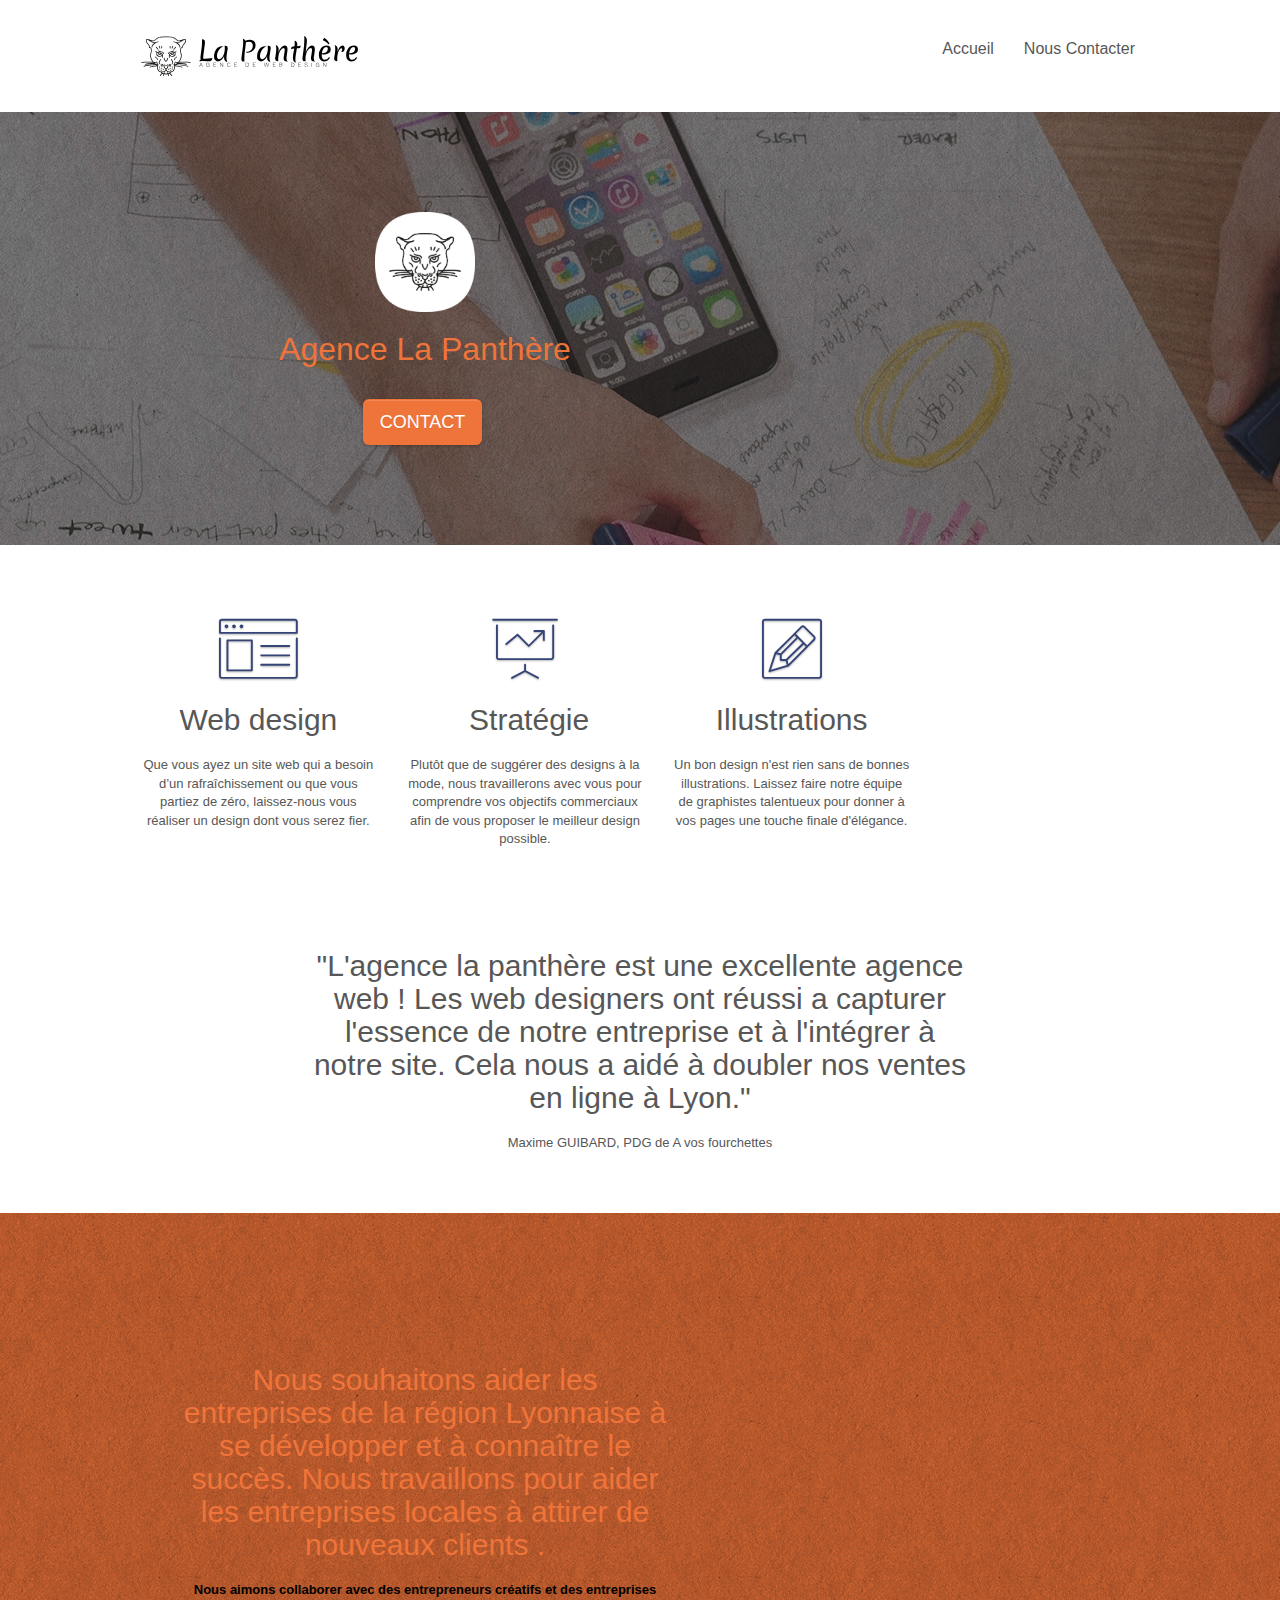
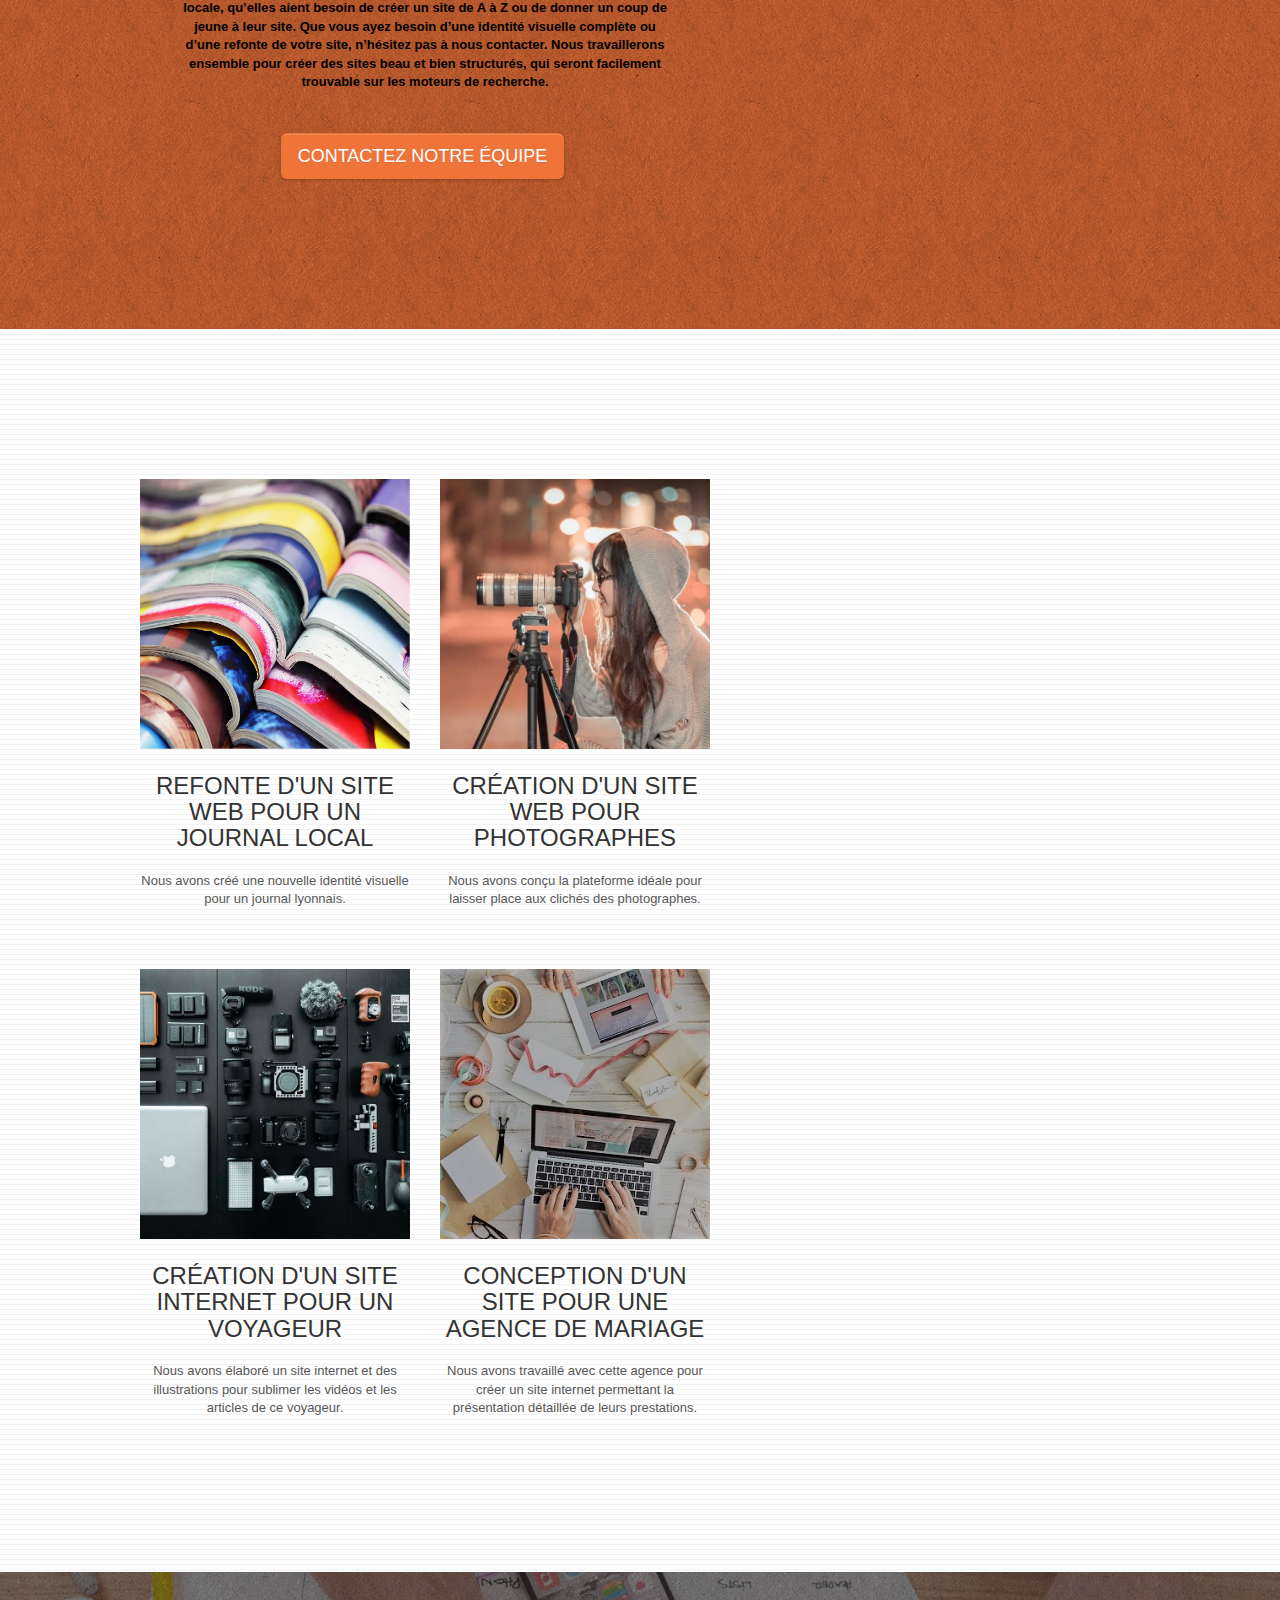
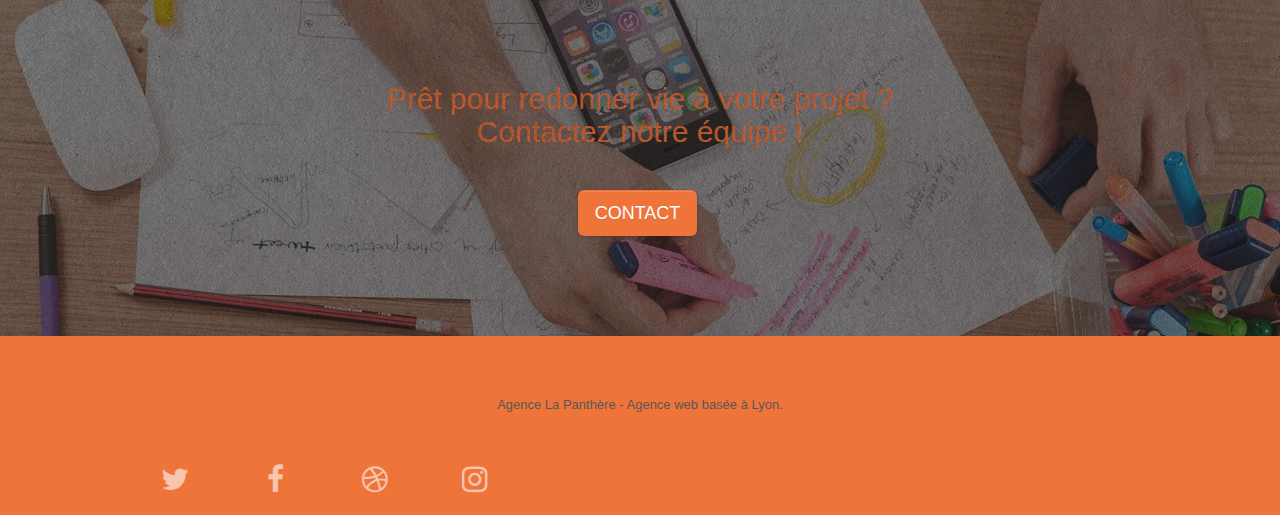
==== index.html @ b5cbcf87 "Project improvment -> Add some head fix" ====
<!doctype html>
<html lang="fr">

<head>
	<meta charset="utf-8">
	<meta name="keywords"
		content="Agence web à Lyon, stratégie web, web design, illustrations, design de site web, site web, web, internet, site internet, site">
	<meta name="description"
		content="L'agence la Panthère est une grand agence basée à Lyon de Web design. Elle aide les entreprises à devenir attractives et visibles sur internet.">
	<meta name="viewport" content="width=device-width, initial-scale=1.0, viewport-fit=cover">

	<script src="./js/jquery-2.1.0.js"></script>
	<script src="./js/bootstrap.js"></script>
	<script src="./js/blocs.js"></script>
	<script src="./js/jquery.touchSwipe.js"></script>
	<script src="./js/gmaps.js"></script>

	<link rel="stylesheet" type="text/css" href="style.css">
	<link rel="stylesheet" type="text/css" href="./css/bootstrap.css">
	<link rel="stylesheet" type="text/css" href="./css/font-awesome.css">
	<link rel="stylesheet" type="text/css" href="./css/et-line.css">
	<link rel="shortcut icon" type="image/png" href="favicon.jpg">

	<title>La Panthère - Grande agence de web design basée à Lyon</title>


	<!-- Analytics -->

	<!-- Analytics END -->

</head>

<body>
	<!-- Principal conteneur -->
	<div class="page-container">

		<!-- bloc-0 -->
		<div class="bloc bgc-white l-bloc " id="bloc-0">
			<div class="container bloc-sm">

				<nav class="navbar row">
					<div class="navbar-header">
						<div class="keywords" style="color:#cccccc;font-size:1px;"></div>
						<a class="navbar-brand" href="index.html"><img src="img/agence-la-panthere-monochrome.svg"
								alt="Lyon web design logo agence web meilleure agence" height="40" /></a>
						<div class="keywords" style="color:#cccccc;font-size:1px;"></div>
						<button id="nav-toggle" type="button" class="ui-navbar-toggle navbar-toggle"
							data-toggle="collapse" data-target=".navbar-1">
							<span class="sr-only">Toggle navigation</span><span class="icon-bar"></span><span
								class="icon-bar"></span><span class="icon-bar"></span>
						</button>
					</div>
					<div class="collapse navbar-collapse navbar-1 special-dropdown-nav">
						<nav>
							<ul class="site-navigation nav navbar-nav">
								<li>
									<a href="index.html">Accueil</a>
								</li>
								<li>
									<a href="contactUs.html">Nous Contacter</a>
								</li>
							</ul>
						</nav>
					</div>
				</nav>
			</div>
		</div>
		<!-- bloc-0 END -->

		<!-- bloc-1-presentation -->
		<div class="bloc bgc-dark-slate-blue bg-banniere d-bloc bg-t-edge bloc-bg-texture texture-paper b-parallax"
			id="bloc-1-hero">
			<div class="container bloc-lg">
				<div class="row tight-width-whitespace">
					<div class="col-sm-12">
						<img src="img/logo.png" class="center-block image-resize-mode" width="100"
							alt="Agence La Panthère, agence web Lyon, création logo Lyon" />
						<h1 class="text-center hero-bloc-text tc-white ">
							Agence La Panthère
						</h1>
						<div class="text-center">
							<a href="contactUs.html" class="btn btn-lg btn-clean btn-rd cta-hero btn-atomic-tangerine"
								id="cta-hero">Contact</a>
						</div>
					</div>
				</div>
			</div>
		</div>
		<!-- bloc-1-presentation END -->

		<!-- bloc-2-services -->
		<div class="bloc bgc-white l-bloc" id="bloc-2-services">
			<div class="container bloc-md">
				<div class="row voffset-lg med-width-whitespace">
					<div class="col-sm-4">
						<div class="text-center">
							<span class="et-icon-browser sm-shadow icon-dark-slate-blue icons icon-lg"></span>
						</div>
						<h2 class="mg-md text-center">
							Web design
						</h2>
						<p class="text-center ">
							Que vous ayez un site web qui a besoin d&rsquo;un rafraîchissement ou que vous partiez de
							zéro, laissez-nous vous réaliser un design dont vous serez fier.
						</p>
					</div>
					<div class="col-sm-4">
						<div class="text-center">
							<span class="et-icon-presentation sm-shadow icon-dark-slate-blue icons icon-lg"></span>
						</div>
						<h2 class="mg-md text-center">
							&nbsp;Stratégie
						</h2>
						<p class="text-center ">
							Plutôt que de suggérer des designs à la mode, nous travaillerons avec vous pour comprendre
							vos objectifs commerciaux afin de vous proposer le meilleur design possible.<br>
						</p>
					</div>
					<div class="col-sm-4">
						<div class="text-center">
							<span class="et-icon-edit sm-shadow icon-dark-slate-blue icons icon-lg"></span>
						</div>
						<h2 class="mg-md text-center">
							Illustrations
						</h2>
						<p class="text-center ">
							Un bon design n'est rien sans de bonnes illustrations. Laissez faire notre équipe de
							graphistes talentueux pour donner à vos pages une touche finale d'élégance.
						</p>
					</div>
				</div>
				<div class="row voffset-lg voffset">
					<div class="col-xs-12 col-md-8 col-md-offset-2 text-center">
						<h2 class="mg-md text-center">"L'agence la panthère est une excellente agence web !  Les web designers ont réussi a capturer l'essence de notre entreprise et à l'intégrer à notre site. Cela nous a aidé à doubler nos ventes en ligne à Lyon."</h2>
						<p>Maxime GUIBARD, PDG de A vos fourchettes</p>

					</div>
				</div>
			</div>
		</div>
		<!-- bloc-2-services END -->

		<!-- bloc-3-what-i-do -->
		<div class="bloc tc-white bgc-atomic-tangerine bg-presentation d-bloc bloc-bg-texture texture-paper b-parallax"
			id="bloc-3-what-i-do">
			<div class="container bloc-lg">
				<div class="row tight-width-whitespace black-background">
					<div class="col-sm-12">
						<h2 class="mg-md text-center tc-white">
							Nous souhaitons aider les entreprises de la région Lyonnaise à se développer et à connaître
							le succès. Nous travaillons pour aider les entreprises locales à attirer de nouveaux clients
							.<br>
						</h2>
						<p class="text-center white">
							Nous aimons collaborer avec des entrepreneurs créatifs et des entreprises locale, qu’elles
							aient besoin de créer un site de A à Z ou de donner un coup de jeune à leur site. Que vous
							ayez besoin d’une identité visuelle complète ou d’une refonte de votre site, n’hésitez pas à
							nous contacter. Nous travaillerons ensemble pour créer des sites beau et bien structurés,
							qui seront facilement trouvable sur les moteurs de recherche. <br><br><a
							class="btn btn-lg btn-clean btn-rd cta-hero btn-atomic-tangerine" href="contactUs.html">Contactez notre équipe</a><br>
						</p>
					</div>
				</div>
			</div>
		</div>
		<!-- bloc-3-what-i-do END -->

		<!-- bloc-4-portfolio -->
		<div class="bloc bgc-white bg-lines-h2-bg bg-repeat l-bloc" id="bloc-4-portfolio">
			<div class="container bloc-lg">
				<div class="row tight-width-whitespace portfolio-row">
					<div class="col-sm-6">
						<a href="#" data-lightbox="img/1.webp" data-gallery-id="gallery-1"
							data-caption="Refonte d'un site web pour un journal local" data-frame="snapshot-lb"><img
								src="img/1.webp"
								alt="Lyon web design logo agence web meilleure agence et refonte site web journal"
								class="img-responsive portfolio-thumb" /></a>
						<h3 class="mg-md text-center">
							Refonte d'un site web pour un journal local
						</h3>
						<p class="text-center">
							Nous avons créé une nouvelle identité visuelle pour un journal lyonnais.
						</p>
					</div>
					<div class="col-sm-6">
						<a href="#" data-lightbox="img/2.webp" data-gallery-id="gallery-1"
							data-caption="Création d'un site web pour photographes" data-frame="snapshot-lb"><img
								src="img/2.webp" class="img-responsive portfolio-thumb"
								alt="Lyon web design logo agence web meilleure agence, Création d'un site web pour photographes" /></a>
						<h3 class="mg-md text-center">
							Création d'un site web pour photographes
						</h3>
						<p class="text-center">
							Nous avons conçu la plateforme idéale pour laisser place aux clichés des photographes.
						</p>
					</div>
				</div>
				<div class="row tight-width-whitespace portfolio-row">
					<div class="col-sm-6">
						<a href="#" data-lightbox="img/3.webp" data-gallery-id="gallery-1"
							data-caption="Création d'un site internet pour un voyageur" data-frame="snapshot-lb"><img
								src="img/3.webp" class="img-responsive portfolio-thumb"
								alt="Lyon web design logo agence web meilleure agence, Création d'un site web pour voyageur" /></a>
						<h3 class="mg-md text-center">
							Création d'un site internet pour un voyageur
						</h3>
						<p class="text-center">
							Nous avons élaboré un site internet et des illustrations pour sublimer les vidéos et les
							articles de ce voyageur.
						</p>
					</div>
					<div class="col-sm-6">
						<a href="#" data-lightbox="img/4.webp" data-gallery-id="gallery-1"
							data-caption="Conception d'un site pour une agence de mariage" data-frame="snapshot-lb"><img
								src="img/4.webp" class="img-responsive portfolio-thumb"
								alt="Lyon web design logo agence web meilleure agence, Création d'un site web pour agence de mariage" /></a>
						<h3 class="mg-md text-center">
							Conception d'un site pour une agence de mariage
						</h3>
						<p class="text-center">
							Nous avons travaillé avec cette agence pour créer un site internet permettant la
							présentation détaillée de leurs prestations.
						</p>
					</div>
				</div>
			</div>
		</div>
		<!-- bloc-4-portfolio END -->

		<!-- bloc-5-cta -->
		<div class="bloc bgc-dark-slate-blue bg-banniere d-bloc bloc-bg-texture texture-paper" id="bloc-5-cta">
			<div class="container bloc-lg">
				<div class="row">
					<h2 class="mg-md text-center tc-white">
						Prêt pour redonner vie à votre projet ?<br>Contactez notre équipe !
					</h2>
					<div class="col-sm-12 text-center">
						<a href="contactUs.html"
							class="btn btn-atomic-tangerine btn-clean btn-rd btn-lg cta-hero">Contact</a>
					</div>
				</div>
			</div>
		</div>
		<!-- bloc-5-cta END -->

		<!-- Footer - bloc-8 -->
		<div class="bloc bgc-atomic-tangerine d-bloc" id="bloc-8">
			<div class="container bloc-sm">
				<div class="row">
					<div class="col-sm-12">
						<p class="text-center black-background">
							Agence La Panthère - Agence web basée à Lyon.<br>
						</p>
						<div class="row row-no-gutters social">
							<div class="col-sm-3">
								<div class="text-center">
									<a aria-label="twitter" class="social" href="index.html"><span
											class="fa fa-twitter icon-md"></span></a>
								</div>
							</div>
							<div class="col-sm-3">
								<div class="text-center">
									<a aria-label="facebook" class="social" href="index.html"><span
											class="fa fa-facebook icon-md"></span></a>
								</div>
							</div>
							<div class="col-sm-3">
								<div class="text-center">
									<a aria-label="dribble" class="social" href="index.html"><span
											class="fa fa-dribbble icon-md"></span></a>
								</div>
							</div>
							<div class="col-sm-3">
								<div class="text-center">
									<a aria-label="instagram" class="social" href="index.html"><span
											class="fa fa-instagram icon-md"></span></a>
								</div>
							</div>
						</div>
					</div>
				</div>
			</div>
		</div>
		<!-- Footer - bloc-8 END -->

	</div>
	<!-- Principal conteneur END -->


</body>

</html>
---- style.css ----
body {
    margin: 0;
    padding: 0;
    background: #FFF;
    overflow-x: hidden;
    -webkit-font-smoothing: antialiased;
    -moz-osx-font-smoothing: grayscale;
}

a,
button {
    transition: all .3s ease-in-out;
    outline: none!important;
}

a:hover {
    text-decoration: none;
    cursor: pointer;
}

#page-loading-blocs-notifaction {
    position: fixed;
    top: 0;
    bottom: 0;
    width: 100%;
    z-index: 100000;
    background: #FFFFFF url("img/pageload-spinner.gif") no-repeat center center;
}

.bloc {
    width: 100%;
    clear: both;
    background: 50% 50% no-repeat;
    padding: 0 50px;
    -webkit-background-size: cover;
    -moz-background-size: cover;
    -o-background-size: cover;
    background-size: cover;
    position: relative;
}

.bloc .container {
    padding-left: 0;
    padding-right: 0;
}

.bloc-lg {
    padding: 100px 50px;
}

.bloc-md {
    padding: 50px;
}

.bloc-sm {
    padding: 20px 50px;
}

.bg-center,
.bg-l-edge,
.bg-r-edge,
.bg-t-edge,
.bg-b-edge,
.bg-tl-edge,
.bg-bl-edge,
.bg-tr-edge,
.bg-br-edge,
.bg-repeat {
    -webkit-background-size: auto!important;
    -moz-background-size: auto!important;
    -o-background-size: auto!important;
    background-size: auto!important;
}

.bg-repeat {
    background: repeat;
}

.bg-t-edge {
    background: top no-repeat;
}

.bloc-bg-texture::before {
    content: "";
    background-size: 2px 2px;
    position: absolute;
    top: 0;
    bottom: 0;
    left: 0;
    right: 0;
}

.texture-paper::before {
    background: url("img/texture-paper.png");
    background-size: 280px 280px;
}

.b-parallax {
    background-attachment: fixed;
}

.d-bloc {
    color: rgba(255, 255, 255, .7);
}

.d-bloc button:hover {
    color: rgba(255, 255, 255, .9);
}

.d-bloc .icon-round,
.d-bloc .icon-square,
.d-bloc .icon-rounded,
.d-bloc .icon-semi-rounded-a,
.d-bloc .icon-semi-rounded-b {
    border-color: rgba(255, 255, 255, .9);
}

.d-bloc .divider-h span {
    border-color: rgba(255, 255, 255, .2);
}

.d-bloc .a-btn,
.d-bloc .navbar a,
.d-bloc .navbar-brand,
.d-bloc a .icon-sm,
.d-bloc a .icon-md,
.d-bloc a .icon-lg,
.d-bloc a .icon-xl,
.d-bloc h1 a,
.d-bloc h2 a,
.d-bloc h3 a,
.d-bloc h4 a,
.d-bloc h5 a,
.d-bloc h6 a,
.d-bloc p a {
    color: rgba(255, 255, 255, .6);
}

.d-bloc .a-btn:hover,
.d-bloc .navbar a:hover,
.d-bloc .navbar-brand:hover,
.d-bloc a:hover .icon-sm,
.d-bloc a:hover .icon-md,
.d-bloc a:hover .icon-lg,
.d-bloc a:hover .icon-xl,
.d-bloc h1 a:hover,
.d-bloc h2 a:hover,
.d-bloc h3 a:hover,
.d-bloc h4 a:hover,
.d-bloc h5 a:hover,
.d-bloc h6 a:hover,
.d-bloc p a:hover {
    color: rgba(255, 255, 255, 1);
}

.d-bloc .navbar-toggle .icon-bar {
    background: rgba(255, 255, 255, 1);
}

.d-bloc .btn-wire,
.d-bloc .btn-wire:hover {
    color: rgba(255, 255, 255, 1);
    border-color: rgba(255, 255, 255, 1);
}

.d-bloc .panel {
    color: rgba(0, 0, 0, .5);
}

.d-bloc .panel button:hover {
    color: rgba(0, 0, 0, .7);
}

.d-bloc .panel icon {
    border-color: rgba(0, 0, 0, .7);
}

.d-bloc .panel .divider-h span {
    border-color: rgba(0, 0, 0, .1);
}

.d-bloc .panel .a-btn {
    color: rgba(0, 0, 0, .6);
}

.d-bloc .panel .a-btn:hover {
    color: rgba(0, 0, 0, 1);
}

.d-bloc .panel .btn-wire,
.d-bloc .panel .btn-wire:hover {
    color: rgba(0, 0, 0, .7);
    border-color: rgba(0, 0, 0, .3);
}

.d-bloc .panel,
.l-bloc {
    color: rgba(0, 0, 0, .5);
}

.d-bloc .panel button:hover,
.l-bloc button:hover {
    color: rgba(0, 0, 0, .7);
}

.l-bloc .icon-round,
.l-bloc .icon-square,
.l-bloc .icon-rounded,
.l-bloc .icon-semi-rounded-a,
.l-bloc .icon-semi-rounded-b {
    border-color: rgba(0, 0, 0, .7);
}

.d-bloc .panel .divider-h span,
.l-bloc .divider-h span {
    border-color: rgba(0, 0, 0, .1);
}

.d-bloc .panel .a-btn,
.l-bloc .a-btn,
.l-bloc .navbar a,
.l-bloc .navbar-brand,
.l-bloc a .icon-sm,
.l-bloc a .icon-md,
.l-bloc a .icon-lg,
.l-bloc a .icon-xl,
.l-bloc h1 a,
.l-bloc h2 a,
.l-bloc h3 a,
.l-bloc h4 a,
.l-bloc h5 a,
.l-bloc h6 a,
.l-bloc p a {
    color: rgba(0, 0, 0, .6);
}

.d-bloc .panel .a-btn:hover,
.l-bloc .a-btn:hover,
.l-bloc .navbar a:hover,
.l-bloc .navbar-brand:hover,
.l-bloc a:hover .icon-sm,
.l-bloc a:hover .icon-md,
.l-bloc a:hover .icon-lg,
.l-bloc a:hover .icon-xl,
.l-bloc h1 a:hover,
.l-bloc h2 a:hover,
.l-bloc h3 a:hover,
.l-bloc h4 a:hover,
.l-bloc h5 a:hover,
.l-bloc h6 a:hover,
.l-bloc p a:hover {
    color: rgba(0, 0, 0, 1);
}

.l-bloc .navbar-toggle .icon-bar {
    color: rgba(0, 0, 0, .6);
}

.d-bloc .panel .btn-wire,
.d-bloc .panel .btn-wire:hover,
.l-bloc .btn-wire,
.l-bloc .btn-wire:hover {
    color: rgba(0, 0, 0, .7);
    border-color: rgba(0, 0, 0, .3);
}

.voffset {
    margin-top: 30px;
}

.voffset-lg {
    margin-top: 80px;
}

.row-no-gutters {
    margin-right: 0;
    margin-left: 0;
}

.row.row-no-gutters > [class^="col-"],
.row.row-no-gutters > [class*=" col-"] {
    padding-right: 0;
    padding-left: 0;
}

#bloc-1-hero h1 {
    font-size: 32px;
}

.navbar {
    margin-bottom: 0;
    z-index: 1;
}

.navbar-brand {
    height: auto;
    padding: 3px 15px;
    font-size: 25px;
    font-weight: normal;
    font-weight: 600;
    line-height: 44px;
}

.navbar-brand img {
    max-height: 200px;
    margin: 0 5px 0 0;
    display: inline;
}

.navbar-brand img[src$=svg] {
    min-width: 100px;
}

.nav-center .navbar-brand img {
    margin: 0;
}

.navbar .nav {
    padding-top: 2px;
    margin-right: -16px;
    float: right;
    z-index: 1;
}

.nav > li {
    float: left;
    margin-top: 4px;
    font-size: 16px;
}

.navbar-nav .open .dropdown-menu > li > a {
    text-align: inherit;
}

.nav > li a:hover,
.nav > li a:focus {
    background: transparent;
}

.navbar-toggle {
    margin: 10px 10px 0 0;
    border: 0px;
}

.navbar-toggle:hover {
    background: transparent!important;
}

.navbar-toggle .icon-bar {
    background-color: rgba(0, 0, 0, .5);
    width: 26px;
}

.nav-invert .navbar .nav {
    float: left;
}

.nav-invert .navbar-header,
.nav-invert .navbar-brand {
    float: right;
    position: relative;
    z-index: 2;
}

@media (min-width: 768px) {
    .site-navigation {
        position: absolute;
        top: 50%;
        right: 20px;
        transform: translate(0, -50%);
        -webkit-transform: translateY(-50%);
    }
    .nav > li .dropdown-menu a,
    .nav > li .dropdown-menu a:hover {
        color: #484848;
    }
    .nav-invert .site-navigation {
        left: 0;
        right: 0;
    }
    .nav-center {
        text-align: center;
    }
    .nav-center .navbar-header {
        width: 100%;
    }
    .nav-center .navbar-header,
    .nav-center .navbar-brand,
    .nav-center .nav > li {
        float: none;
        display: inline-block;
    }
    .nav-center .site-navigation {
        position: relative;
        width: 100%;
        right: 0;
        margin-right: 0px;
        margin-top: 20px;
    }
    .nav-center.mini-nav .navbar-toggle {
        float: none;
        margin: 10px auto 0;
    }
}

.nav > li > .dropdown a {
    background: none!important;
    display: block;
    padding: 14px 15px;
}

nav .caret {
    margin: 0 5px;
}

.dropdown-menu .dropdown-menu {
    top: -8px;
    left: 100%;
}

.dropdown-menu .dropmenu-flow-right {
    top: 100%;
    left: 0;
    margin-left: -1px;
    border-top-left-radius: 0;
    border-top-right-radius: 0;
}

.dropdown-menu .dropdown span {
    border: 4px solid black;
    border-top-color: transparent;
    border-right-color: transparent;
    border-bottom-color: transparent;
    margin: 6px -5px 0 0!important;
    float: right;
}

.mg-md {
    margin-top: 10px;
    margin-bottom: 20px;
}

.mg-lg {
    margin-top: 10px;
    margin-bottom: 40px;
}

.btn {
    margin: 0 5px 5px 0;
}

.btn.pull-right {
    margin: 0 0 5px 5px;
}

.btn-d,
.btn-d:hover,
.btn-d:focus {
    color: #FFF;
    background: rgba(0, 0, 0, .3);
}

button {
    outline: none!important;
}

.btn-rd {
    border-radius: 40px;
}

.btn-clean {
    border: 1px solid rgba(0, 0, 0, .08);
    border-bottom-color: rgba(0, 0, 0, .1);
    text-shadow: 0 1px 0 rgba(0, 0, 1, .1);
    box-shadow: 0 1px 3px rgba(0, 0, 1, .25), inset 0 1px 0 0 rgba(255, 255, 255, .15);
}

.icon-md {
    font-size: 30px!important;
}

.icon-lg {
    font-size: 60px!important;
}

.sm-shadow {
    text-shadow: 0 1px 2px rgba(0, 0, 0, .3);
}

.panel-sq,
.panel-sq .panel-heading,
.panel-sq .panel-footer {
    border-radius: 0;
}

.panel-rd {
    border-radius: 30px;
}

.panel-rd .panel-heading {
    border-radius: 29px 29px 0 0;
}

.panel-rd .panel-footer {
    border-radius: 0 0 29px 29px;
}

.form-control {
    border-color: rgba(0, 0, 0, .1);
    box-shadow: none;
}

.scrollToTop {
    width: 40px;
    height: 40px;
    position: fixed;
    bottom: 20px;
    right: 20px;
    opacity: 0;
    z-index: 500;
    transition: all .3s ease-in-out;
}

.scrollToTop span {
    margin-top: 6px;
}

.showScrollTop {
    font-size: 14px;
    opacity: 1;
}

a[data-lightbox] {
    position: relative;
    display: block;
    text-align: center;
}

a[data-lightbox]:hover::before {
    content: "+";
    font-family: "HelveticaNeue-Light", "Helvetica Neue Light", "Helvetica Neue", Helvetica, Arial;
    font-size: 32px;
    width: 50px;
    height: 50px;
    margin-left: -25px;
    border-radius: 50%;
    background: rgba(0, 0, 0, .6);
    color: #FFF;
    font-weight: 100;
    z-index: 1;
    position: absolute;
    top: 50%;
    transform: translateY(-50%);
    -webkit-transform: translateY(-50%);
}

a[data-lightbox]:hover img {
    opacity: 0.6;
    -webkit-animation-fill-mode: none;
    animation-fill-mode: none;
}

#lightbox-modal {
    display: flex;
    align-items: center;
}

#lightbox-modal .modal-dialog {
    width: 90%;
    max-width: 900px;
    margin: 0 auto 0;
}

#lightbox-modal .modal-dialog img {
    max-height: 90vh;
    margin: 0 auto;
}

.lightbox-caption {
    padding: 20px;
    color: #FFF;
    background: rgba(0, 0, 0, .5);
    position: absolute;
    left: 15px;
    right: 15px;
    bottom: 5px;
}

.close-lightbox {
    color: #FFF;
    font-size: 30px;
    position: absolute;
    top: 20px;
    right: 20px;
    z-index: 20;
    background: rgba(0, 0, 0, .5);
    border: none;
    line-height: 30px;
    padding: 0 9px 5px;
    opacity: 0.3;
}

.close-lightbox:hover,
.next-lightbox:hover,
.prev-lightbox:hover {
    opacity: 1.0;
    color: #FFF;
}

.next-lightbox,
.prev-lightbox {
    font-size: 20px;
    color: rgba(255, 255, 255, .9);
    background: rgba(0, 0, 0, .5);
    transition: all .2s ease-in-out;
    position: absolute;
    top: 45%;
    z-index: 1;
    opacity: 0.4;
}

.next-lightbox {
    padding: 6px 8px 1px 13px;
    right: 25px;
}

.prev-lightbox {
    padding: 6px 13px 1px 10px;
    left: 25px;
}

.snapshot-lb .modal-body {
    padding-bottom: 45px;
}

.snapshot-lb .lightbox-caption {
    padding: 0;
    color: rgba(0, 0, 0, .5);
    background: none;
}

h1,
h2,
h3,
h4,
h5,
h6,
p,
label,
.btn,
a {
    font-family: "helvetica";
    font-weight: 400;
    color: #575757!important;
}

.container {
    max-width: 1000px;
}

.hero-bloc-text {
    font-size: 38px;
}

.hero-bloc-text-sub {
    font-size: 36px;
}

.statement-bloc-text {
    line-height: 26px;
    font-style: italic;
    font-size: 20px;
    text-align: center;
    font-weight: lighter;
    max-width: 520px;
    margin: auto auto auto auto;
}

p {
    font-size: 13px;
}

.tight-width-whitespace {
    max-width: 600px;
    margin: auto auto auto auto;
}

.h1 {
    font-size: 20px;
    font-family: "Open Sans";
}

.cta-hero {
    margin-top: 22px;
    color: #FFFFFF!important;
    text-transform: uppercase;
    padding: 12px 28px 12px 28px;
    font-size: 16px;
    font-weight: 700;
}

.social {
    max-width: 400px;
    margin: auto auto auto auto;
}

h2 {
    font-size: 22px;
    line-height: 1.4em;
}

h3 {
    font-size: 15px;
    text-transform: uppercase;
    font-weight: 700;
    color: #333333!important;
}

.med-width-whitespace {
    max-width: 800px;
    margin: auto auto auto auto;
    box-shadow: 0px 0px 0px #000000;
}

h1 {
    color: #333333!important;
}

h4 {
    color: #333333!important;
}

.icons {
    margin-bottom: 14px;
    margin-top: 24px;
}

.white {
    color: #000000!important;
    font-weight: bold;
}

.portfolio-thumb {
    margin-bottom: 24px;
}

.portfolio-row {
    margin-bottom: 44px;
    margin-top: 50px;
}

.avatar {
    box-shadow: 0px 4px 9px rgba(0, 0, 0, 0.3);
}

.black-background {
    /*background-color: rgba(133, 115, 61, 0.7);*/
    padding: 40px 40px 40px 40px;
}

.bold-link {
    font-weight: 900;
    text-decoration: underline!important;
}

.bgc-white {
    background-color: #FFFFFF;
}

.bgc-dark-slate-blue {
    background-color: #364577;
}

.bgc-atomic-tangerine {
    background-color: #ef743a;
}

.tc-white {
    color: #ef743a!important;
}

.btn-atomic-tangerine {
    background: #ef743a;
    color: #FFFFFF!important;
}

.btn-atomic-tangerine:hover {
    background: #c27956!important;
    color: #FFFFFF!important;
}

.ltc-white {
    color: #FFFFFF!important;
}

.ltc-white:hover {
    color: #cccccc!important;
}

.ltc-atomic-tangerine {
    color: #ef743a!important;
}

.ltc-atomic-tangerine:hover {
    color: #c27956!important;
}

.icon-dark-slate-blue {
    color: #364577!important;
    border-color: #364577!important;
}

.bg-dots-bg {
    background-image: url("img/dots-bg.png");
}

.bg-lines-h2-bg {
    background-image: url("img/lines-h2-bg.png");
}

.bg-banniere {
    background-image: url("img/agence-la-panthere.webp");
}

.bg-presentation {
    background-image: url("img/image-de-presentation.webp");
}

@media (max-width: 1024px) {
    .bloc {
        padding-left: 20px;
        padding-right: 20px;
    }
    .bloc.full-width-bloc,
    .bloc-tile-2.full-width-bloc .container,
    .bloc-tile-3.full-width-bloc .container,
    .bloc-tile-4.full-width-bloc .container {
        padding-left: 0;
        padding-right: 0;
    }
}

@media (max-width: 992px) and (min-width: 768px) {
    .navbar .nav {
        max-width: 80%
    }
    .nav-center.navbar .nav {
        max-width: 100%
    }
}

@media only screen and (width: 768px) and (orientation: landscape) {
    .b-parallax {
        background-attachment: scroll;
    }
}

@media only screen and (width: 1024px) and (-webkit-min-device-pixel-ratio: 1.5) {
    .b-parallax {
        background-attachment: scroll;
    }
}

@media (max-width: 991px) {
    .container {
        width: 100%;
    }
    .b-parallax {
        background-attachment: scroll;
    }
    .page-container,
    #hero-bloc {
        overflow-x: hidden;
        position: relative;
    }

    .bloc-group,
    .bloc-group .bloc {
        display: block;
        width: 100%;
    }
    .bloc-fill-screen .fill-bloc-top-edge,
    .bloc-fill-screen .fill-bloc-bottom-edge {
        padding: 0 20px;
    }
}

@media (max-width: 767px) {
    .page-container {
        overflow-x: hidden;
        position: relative;
    }
    h1,
    h2,
    h3,
    h4,
    h5,
    h6,
    p,
    #disqus_thread {
        padding-left: 10px!important;
        padding-right: 10px!important;
    }
    .b-parallax {
        background-attachment: scroll;
    }
    .navbar .nav {
        padding-top: 0;
        border-top: 1px solid rgba(0, 0, 0, .2);
        float: none!important;
    }
    .navbar.row {
        margin-left: 0;
        margin-right: 0;
    }
    .site-navigation {
        position: inherit;
        transform: none;
        -webkit-transform: none;
        -ms-transform: none;
    }
    .nav > li {
        margin-top: 0;
        border-bottom: 1px solid rgba(0, 0, 0, .1);
        background: rgba(0, 0, 0, .05);
        text-align: left;
        padding-left: 15px;
        width: 100%;
    }
    .nav > li:hover {
        background: rgba(0, 0, 0, .08);
    }
    .dropdown .dropdown a .caret {
        float: none;
        margin: 5px 0 0 10px!important;
        border: 4px solid black;
        border-bottom-color: transparent;
        border-right-color: transparent;
        border-left-color: transparent;
    }
    #hero-bloc .navbar .nav {
        background: rgba(0, 0, 0, .8);
    }
    #hero-bloc .navbar .nav a {
        color: rgba(255, 255, 255, .6);
    }
    .hero {
        padding: 50px 0;
    }
    .hero-nav {
        left: -1px;
        right: -1px;
    }
    .navbar-collapse {
        padding: 0;
        overflow-x: hidden;
        -webkit-box-shadow: none;
        box-shadow: none;
    }
    .navbar-brand img {
        max-height: 40px;
        width: auto;
    }
    .nav-invert .navbar-header {
        float: none;
        width: 100%;
    }
    .nav-invert .navbar-toggle {
        float: left;
        margin-left: 10px;
    }
    .bloc {
        padding-left: 0;
        padding-right: 0;
    }
    .bloc-xxl,
    .bloc-xl,
    .bloc-lg {
        padding: 40px 0;
    }
    .bloc-sm,
    .bloc-md {
        padding-left: 0;
        padding-right: 0;
    }
    .bloc-tile-2 .container,
    .bloc-tile-3 .container,
    .bloc-tile-4 .container,
    .bloc-fill-screen .fill-bloc-top-edge,
    .bloc-fill-screen .fill-bloc-bottom-edge {
        padding-left: 0;
        padding-right: 0;
    }
    .a-block {
        padding: 0 10px;
    }
    .btn-dwn {
        display: none;
    }
    .voffset {
        margin-top: 5px;
    }
    .voffset-md {
        margin-top: 20px;
    }
    .voffset-lg {
        margin-top: 30px;
    }
    form {
        padding: 5px;
    }
    .close-lightbox {
        display: inline-block;
    }
    .blocsapp-device-iphone5 {
        background-size: 216px 425px;
        padding-top: 60px;
        width: 216px;
        height: 425px;
    }
    .blocsapp-device-iphone5 img {
        width: 180px;
        height: 320px;
    }
}

@media (max-width: 400px) {
    .bloc {
        padding-left: 0;
        padding-right: 0;
    }
}

@media (max-width: 767px) {
    .bloc-mob-center-text {
        text-align: center;
    }
}
---- css/et-line.css ----
@font-face {
    font-family: et-line;
    src: url(../fonts/et-line.eot);
    src: url(../fonts/et-line.eot?#iefix) format('embedded-opentype'), url(../fonts/et-line.woff) format('woff'), url(../fonts/et-line.ttf) format('truetype'), url(../fonts/et-line.svg#et-line) format('svg');
    font-weight: 400;
    font-style: normal
}

.et-icon-adjustments,
.et-icon-alarmclock,
.et-icon-anchor,
.et-icon-aperture,
.et-icon-attachment,
.et-icon-bargraph,
.et-icon-basket,
.et-icon-beaker,
.et-icon-bike,
.et-icon-book-open,
.et-icon-briefcase,
.et-icon-browser,
.et-icon-calendar,
.et-icon-camera,
.et-icon-caution,
.et-icon-chat,
.et-icon-circle-compass,
.et-icon-clipboard,
.et-icon-clock,
.et-icon-cloud,
.et-icon-compass,
.et-icon-desktop,
.et-icon-dial,
.et-icon-document,
.et-icon-documents,
.et-icon-download,
.et-icon-dribbble,
.et-icon-edit,
.et-icon-envelope,
.et-icon-expand,
.et-icon-facebook,
.et-icon-flag,
.et-icon-focus,
.et-icon-gears,
.et-icon-genius,
.et-icon-gift,
.et-icon-global,
.et-icon-globe,
.et-icon-googleplus,
.et-icon-grid,
.et-icon-happy,
.et-icon-hazardous,
.et-icon-heart,
.et-icon-hotairballoon,
.et-icon-hourglass,
.et-icon-key,
.et-icon-laptop,
.et-icon-layers,
.et-icon-lifesaver,
.et-icon-lightbulb,
.et-icon-linegraph,
.et-icon-linkedin,
.et-icon-lock,
.et-icon-magnifying-glass,
.et-icon-map,
.et-icon-map-pin,
.et-icon-megaphone,
.et-icon-mic,
.et-icon-mobile,
.et-icon-newspaper,
.et-icon-notebook,
.et-icon-paintbrush,
.et-icon-paperclip,
.et-icon-pencil,
.et-icon-phone,
.et-icon-picture,
.et-icon-pictures,
.et-icon-piechart,
.et-icon-presentation,
.et-icon-pricetags,
.et-icon-printer,
.et-icon-profile-female,
.et-icon-profile-male,
.et-icon-puzzle,
.et-icon-quote,
.et-icon-recycle,
.et-icon-refresh,
.et-icon-ribbon,
.et-icon-rss,
.et-icon-sad,
.et-icon-scissors,
.et-icon-scope,
.et-icon-search,
.et-icon-shield,
.et-icon-speedometer,
.et-icon-strategy,
.et-icon-streetsign,
.et-icon-tablet,
.et-icon-target,
.et-icon-telescope,
.et-icon-toolbox,
.et-icon-tools,
.et-icon-tools-2,
.et-icon-trophy,
.et-icon-tumblr,
.et-icon-twitter,
.et-icon-upload,
.et-icon-video,
.et-icon-wallet,
.et-icon-wine {
    font-family: et-line;
    speak: none;
    font-style: normal;
    font-weight: 400;
    font-variant: normal;
    text-transform: none;
    line-height: 1;
    -webkit-font-smoothing: antialiased;
    -moz-osx-font-smoothing: grayscale;
    display: inline-block
}

.et-icon-mobile:before {
    content: "\e000"
}

.et-icon-laptop:before {
    content: "\e001"
}

.et-icon-desktop:before {
    content: "\e002"
}

.et-icon-tablet:before {
    content: "\e003"
}

.et-icon-phone:before {
    content: "\e004"
}

.et-icon-document:before {
    content: "\e005"
}

.et-icon-documents:before {
    content: "\e006"
}

.et-icon-search:before {
    content: "\e007"
}

.et-icon-clipboard:before {
    content: "\e008"
}

.et-icon-newspaper:before {
    content: "\e009"
}

.et-icon-notebook:before {
    content: "\e00a"
}

.et-icon-book-open:before {
    content: "\e00b"
}

.et-icon-browser:before {
    content: "\e00c"
}

.et-icon-calendar:before {
    content: "\e00d"
}

.et-icon-presentation:before {
    content: "\e00e"
}

.et-icon-picture:before {
    content: "\e00f"
}

.et-icon-pictures:before {
    content: "\e010"
}

.et-icon-video:before {
    content: "\e011"
}

.et-icon-camera:before {
    content: "\e012"
}

.et-icon-printer:before {
    content: "\e013"
}

.et-icon-toolbox:before {
    content: "\e014"
}

.et-icon-briefcase:before {
    content: "\e015"
}

.et-icon-wallet:before {
    content: "\e016"
}

.et-icon-gift:before {
    content: "\e017"
}

.et-icon-bargraph:before {
    content: "\e018"
}

.et-icon-grid:before {
    content: "\e019"
}

.et-icon-expand:before {
    content: "\e01a"
}

.et-icon-focus:before {
    content: "\e01b"
}

.et-icon-edit:before {
    content: "\e01c"
}

.et-icon-adjustments:before {
    content: "\e01d"
}

.et-icon-ribbon:before {
    content: "\e01e"
}

.et-icon-hourglass:before {
    content: "\e01f"
}

.et-icon-lock:before {
    content: "\e020"
}

.et-icon-megaphone:before {
    content: "\e021"
}

.et-icon-shield:before {
    content: "\e022"
}

.et-icon-trophy:before {
    content: "\e023"
}

.et-icon-flag:before {
    content: "\e024"
}

.et-icon-map:before {
    content: "\e025"
}

.et-icon-puzzle:before {
    content: "\e026"
}

.et-icon-basket:before {
    content: "\e027"
}

.et-icon-envelope:before {
    content: "\e028"
}

.et-icon-streetsign:before {
    content: "\e029"
}

.et-icon-telescope:before {
    content: "\e02a"
}

.et-icon-gears:before {
    content: "\e02b"
}

.et-icon-key:before {
    content: "\e02c"
}

.et-icon-paperclip:before {
    content: "\e02d"
}

.et-icon-attachment:before {
    content: "\e02e"
}

.et-icon-pricetags:before {
    content: "\e02f"
}

.et-icon-lightbulb:before {
    content: "\e030"
}

.et-icon-layers:before {
    content: "\e031"
}

.et-icon-pencil:before {
    content: "\e032"
}

.et-icon-tools:before {
    content: "\e033"
}

.et-icon-tools-2:before {
    content: "\e034"
}

.et-icon-scissors:before {
    content: "\e035"
}

.et-icon-paintbrush:before {
    content: "\e036"
}

.et-icon-magnifying-glass:before {
    content: "\e037"
}

.et-icon-circle-compass:before {
    content: "\e038"
}

.et-icon-linegraph:before {
    content: "\e039"
}

.et-icon-mic:before {
    content: "\e03a"
}

.et-icon-strategy:before {
    content: "\e03b"
}

.et-icon-beaker:before {
    content: "\e03c"
}

.et-icon-caution:before {
    content: "\e03d"
}

.et-icon-recycle:before {
    content: "\e03e"
}

.et-icon-anchor:before {
    content: "\e03f"
}

.et-icon-profile-male:before {
    content: "\e040"
}

.et-icon-profile-female:before {
    content: "\e041"
}

.et-icon-bike:before {
    content: "\e042"
}

.et-icon-wine:before {
    content: "\e043"
}

.et-icon-hotairballoon:before {
    content: "\e044"
}

.et-icon-globe:before {
    content: "\e045"
}

.et-icon-genius:before {
    content: "\e046"
}

.et-icon-map-pin:before {
    content: "\e047"
}

.et-icon-dial:before {
    content: "\e048"
}

.et-icon-chat:before {
    content: "\e049"
}

.et-icon-heart:before {
    content: "\e04a"
}

.et-icon-cloud:before {
    content: "\e04b"
}

.et-icon-upload:before {
    content: "\e04c"
}

.et-icon-download:before {
    content: "\e04d"
}

.et-icon-target:before {
    content: "\e04e"
}

.et-icon-hazardous:before {
    content: "\e04f"
}

.et-icon-piechart:before {
    content: "\e050"
}

.et-icon-speedometer:before {
    content: "\e051"
}

.et-icon-global:before {
    content: "\e052"
}

.et-icon-compass:before {
    content: "\e053"
}

.et-icon-lifesaver:before {
    content: "\e054"
}

.et-icon-clock:before {
    content: "\e055"
}

.et-icon-aperture:before {
    content: "\e056"
}

.et-icon-quote:before {
    content: "\e057"
}

.et-icon-scope:before {
    content: "\e058"
}

.et-icon-alarmclock:before {
    content: "\e059"
}

.et-icon-refresh:before {
    content: "\e05a"
}

.et-icon-happy:before {
    content: "\e05b"
}

.et-icon-sad:before {
    content: "\e05c"
}

.et-icon-facebook:before {
    content: "\e05d"
}

.et-icon-twitter:before {
    content: "\e05e"
}

.et-icon-googleplus:before {
    content: "\e05f"
}

.et-icon-rss:before {
    content: "\e060"
}

.et-icon-tumblr:before {
    content: "\e061"
}

.et-icon-linkedin:before {
    content: "\e062"
}

.et-icon-dribbble:before {
    content: "\e063"
}
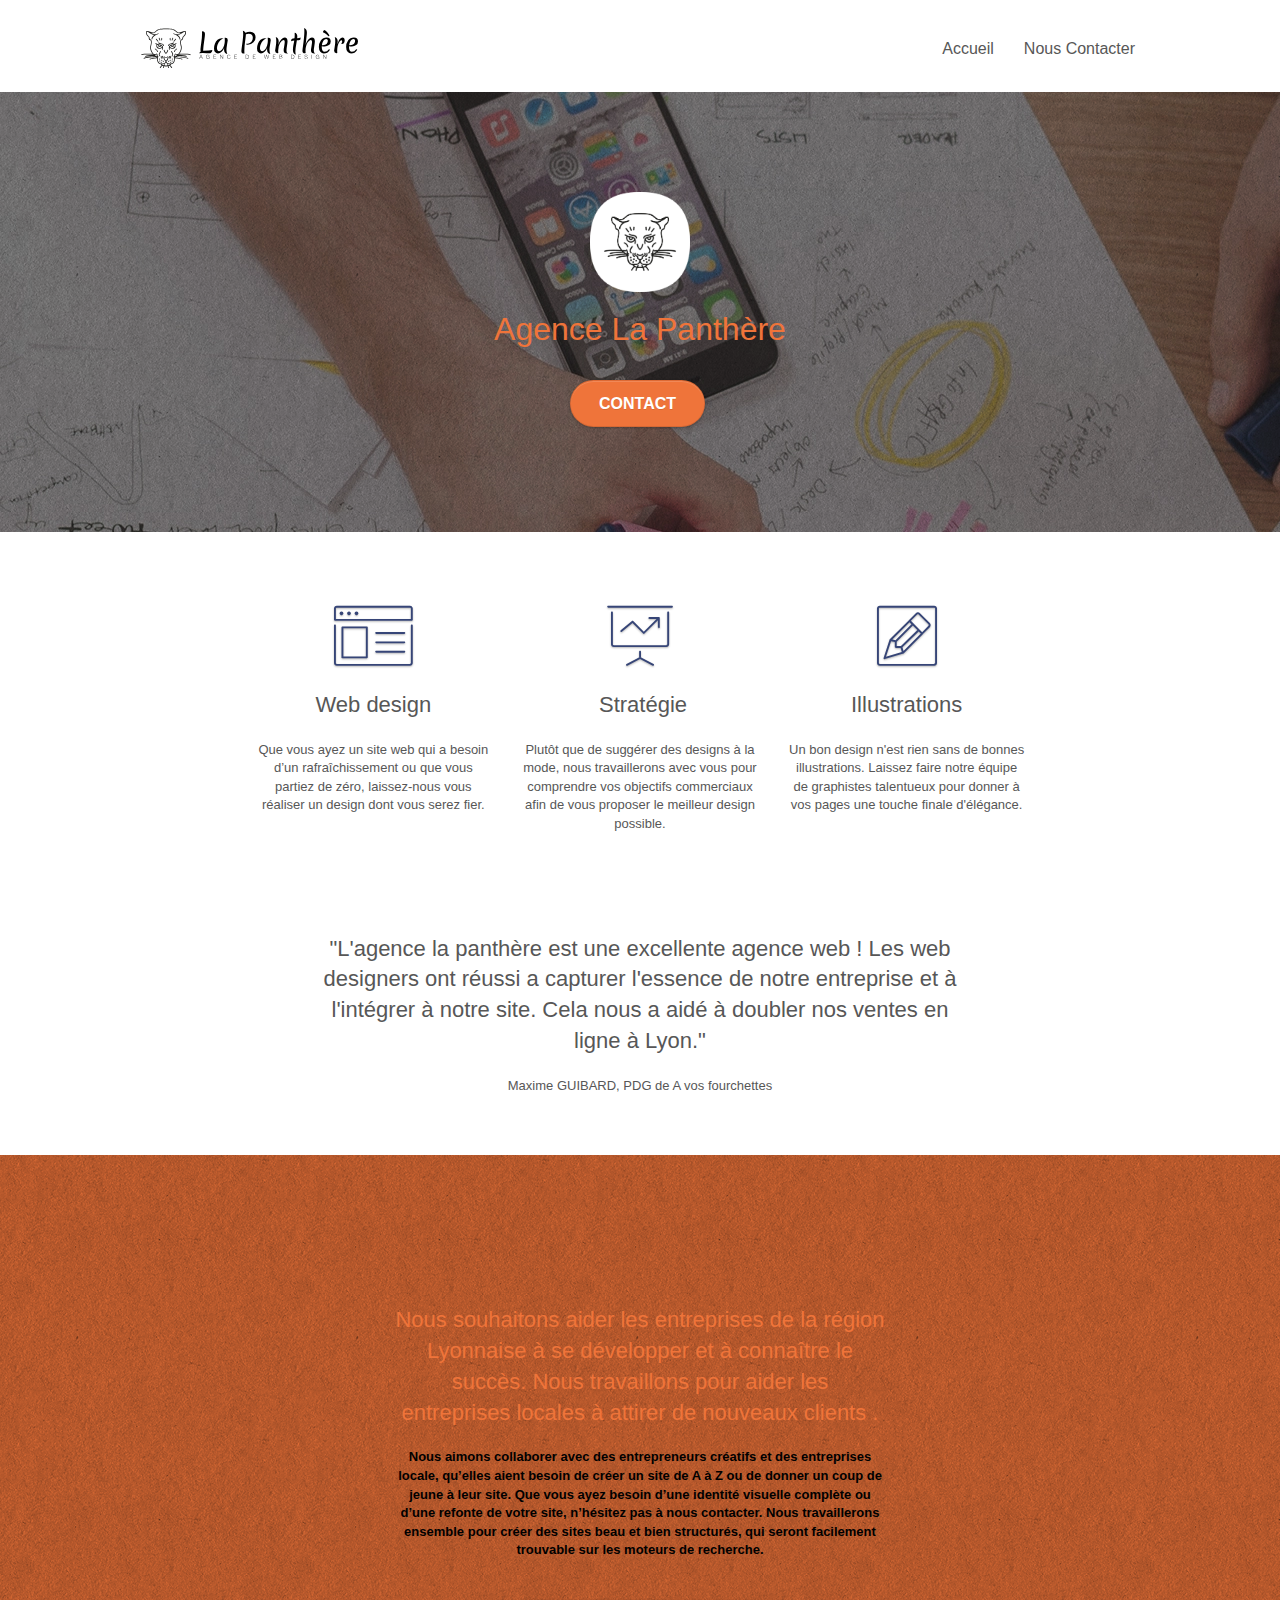
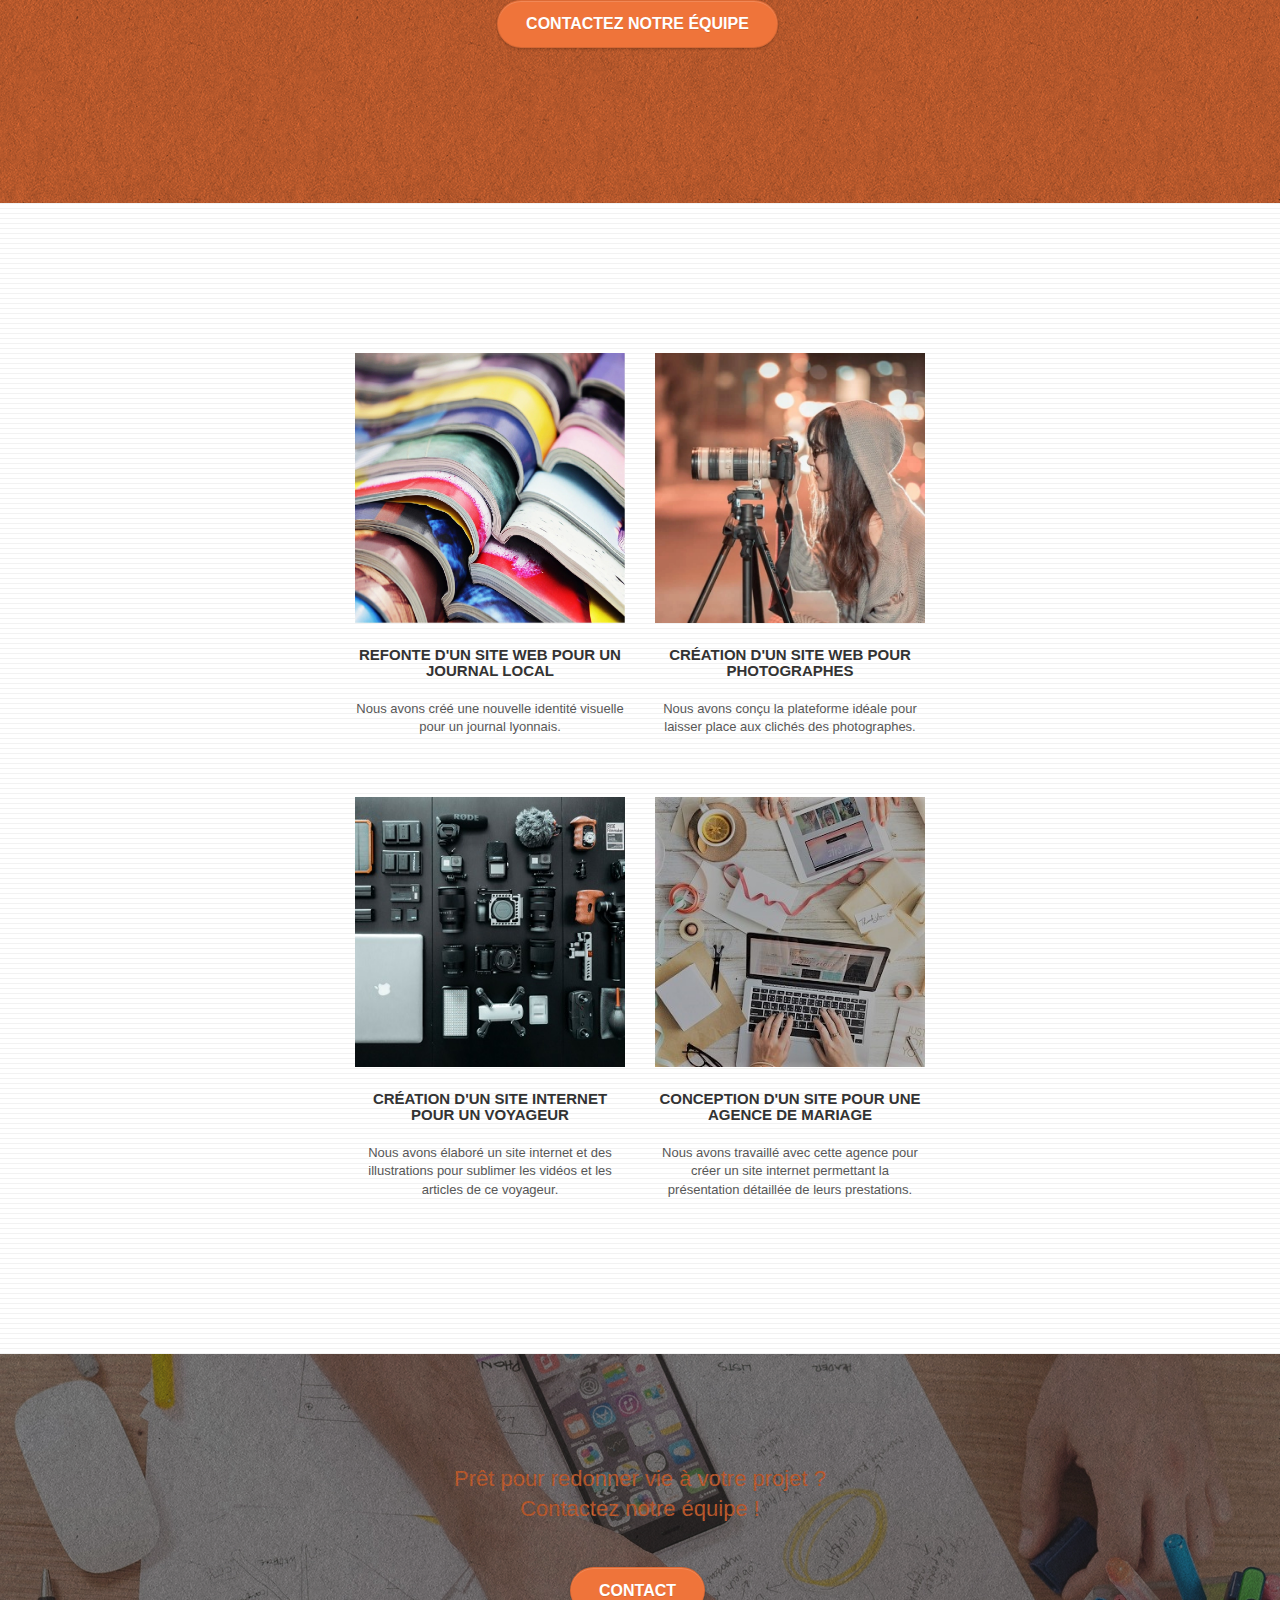
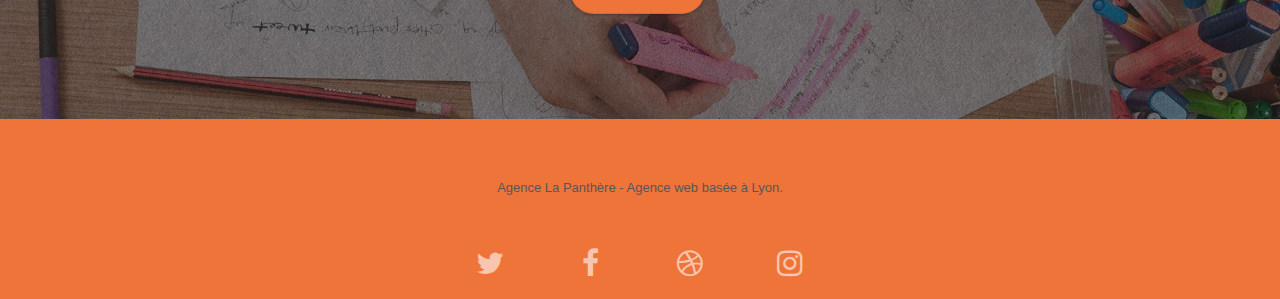
==== commit c40ed4d2: "Project improvment -> Add some HTML fix" ====
--- a/index.html
+++ b/index.html
@@ -15,11 +15,11 @@
 	<script src="./js/jquery.touchSwipe.js"></script>
 	<script src="./js/gmaps.js"></script>
 
+	<link rel="shortcut icon" type="image/png" href="favicon.jpg">
+	<link rel="stylesheet" type="text/css" href="./css/bootstrap.css">
 	<link rel="stylesheet" type="text/css" href="style.css">
-	<link rel="stylesheet" type="text/css" href="./css/bootstrap.css">
 	<link rel="stylesheet" type="text/css" href="./css/font-awesome.css">
 	<link rel="stylesheet" type="text/css" href="./css/et-line.css">
-	<link rel="shortcut icon" type="image/png" href="favicon.jpg">
 
 	<title>La Panthère - Grande agence de web design basée à Lyon</title>
 
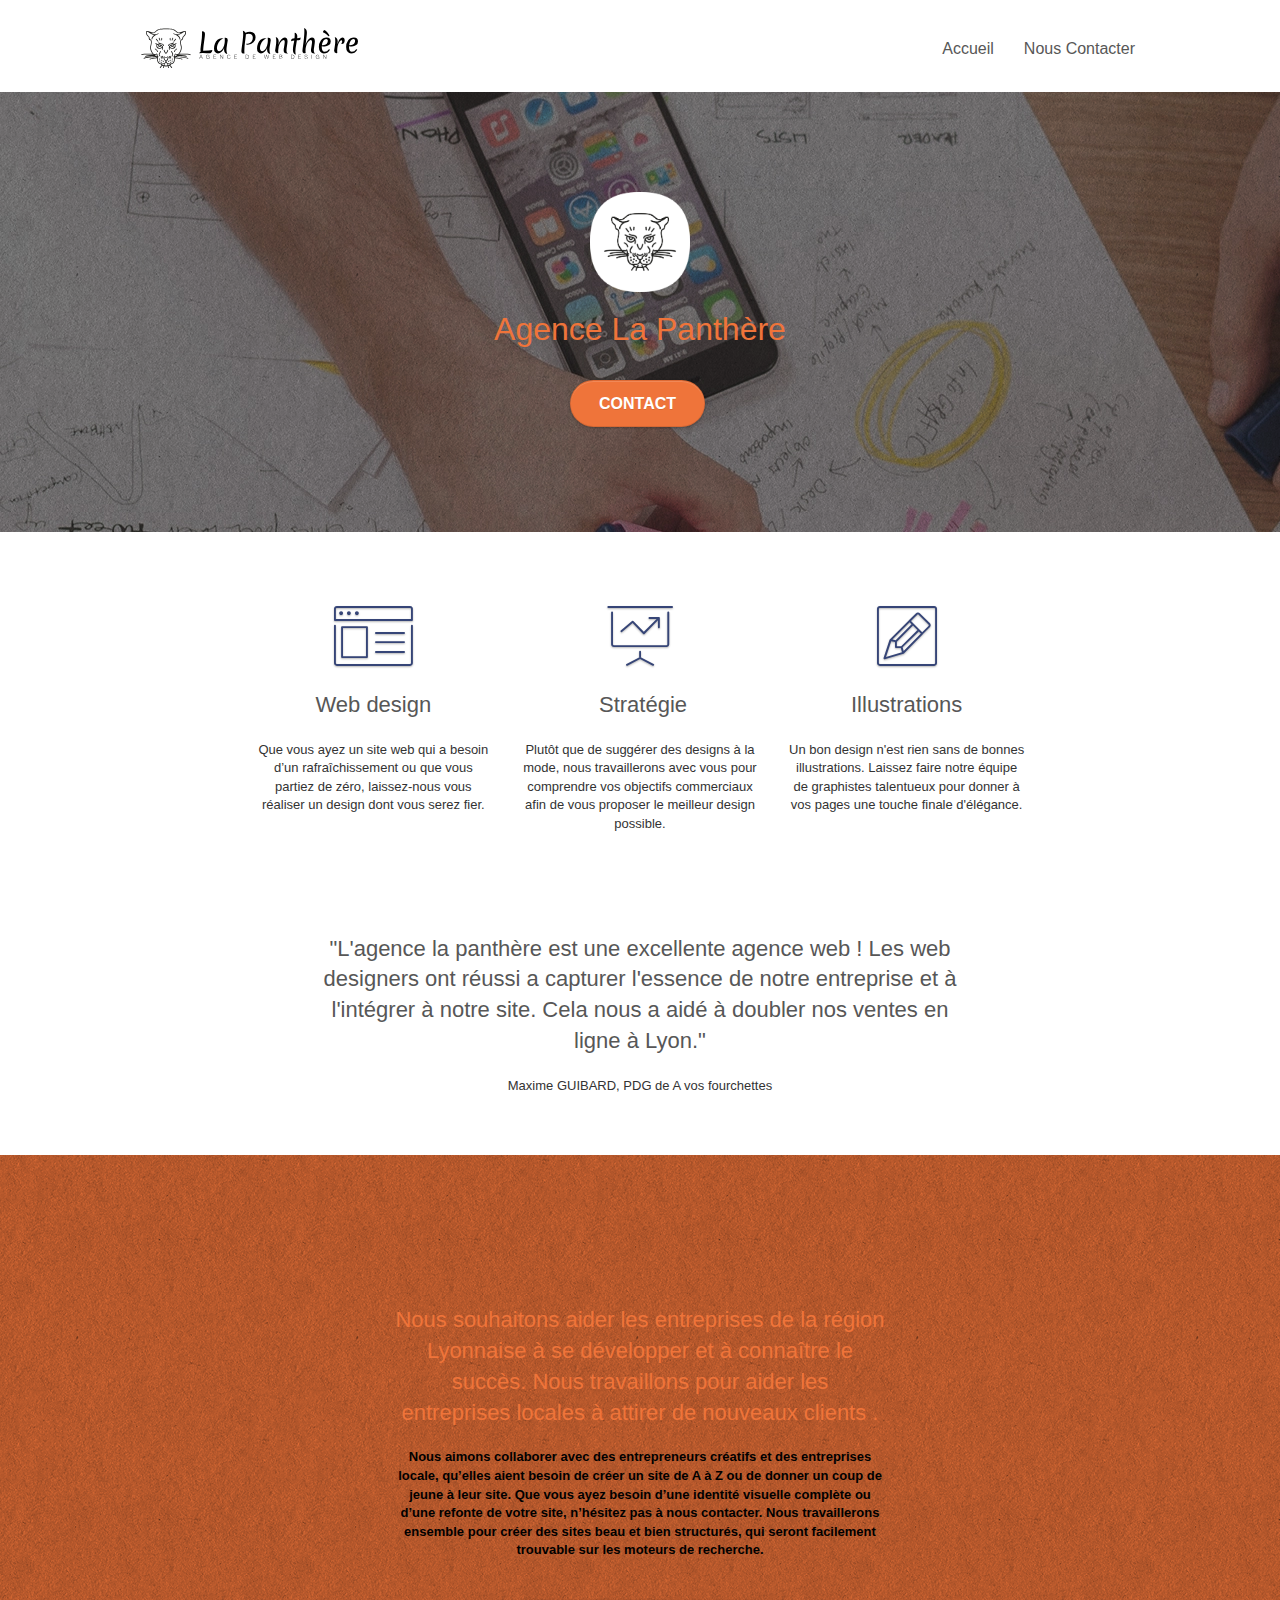
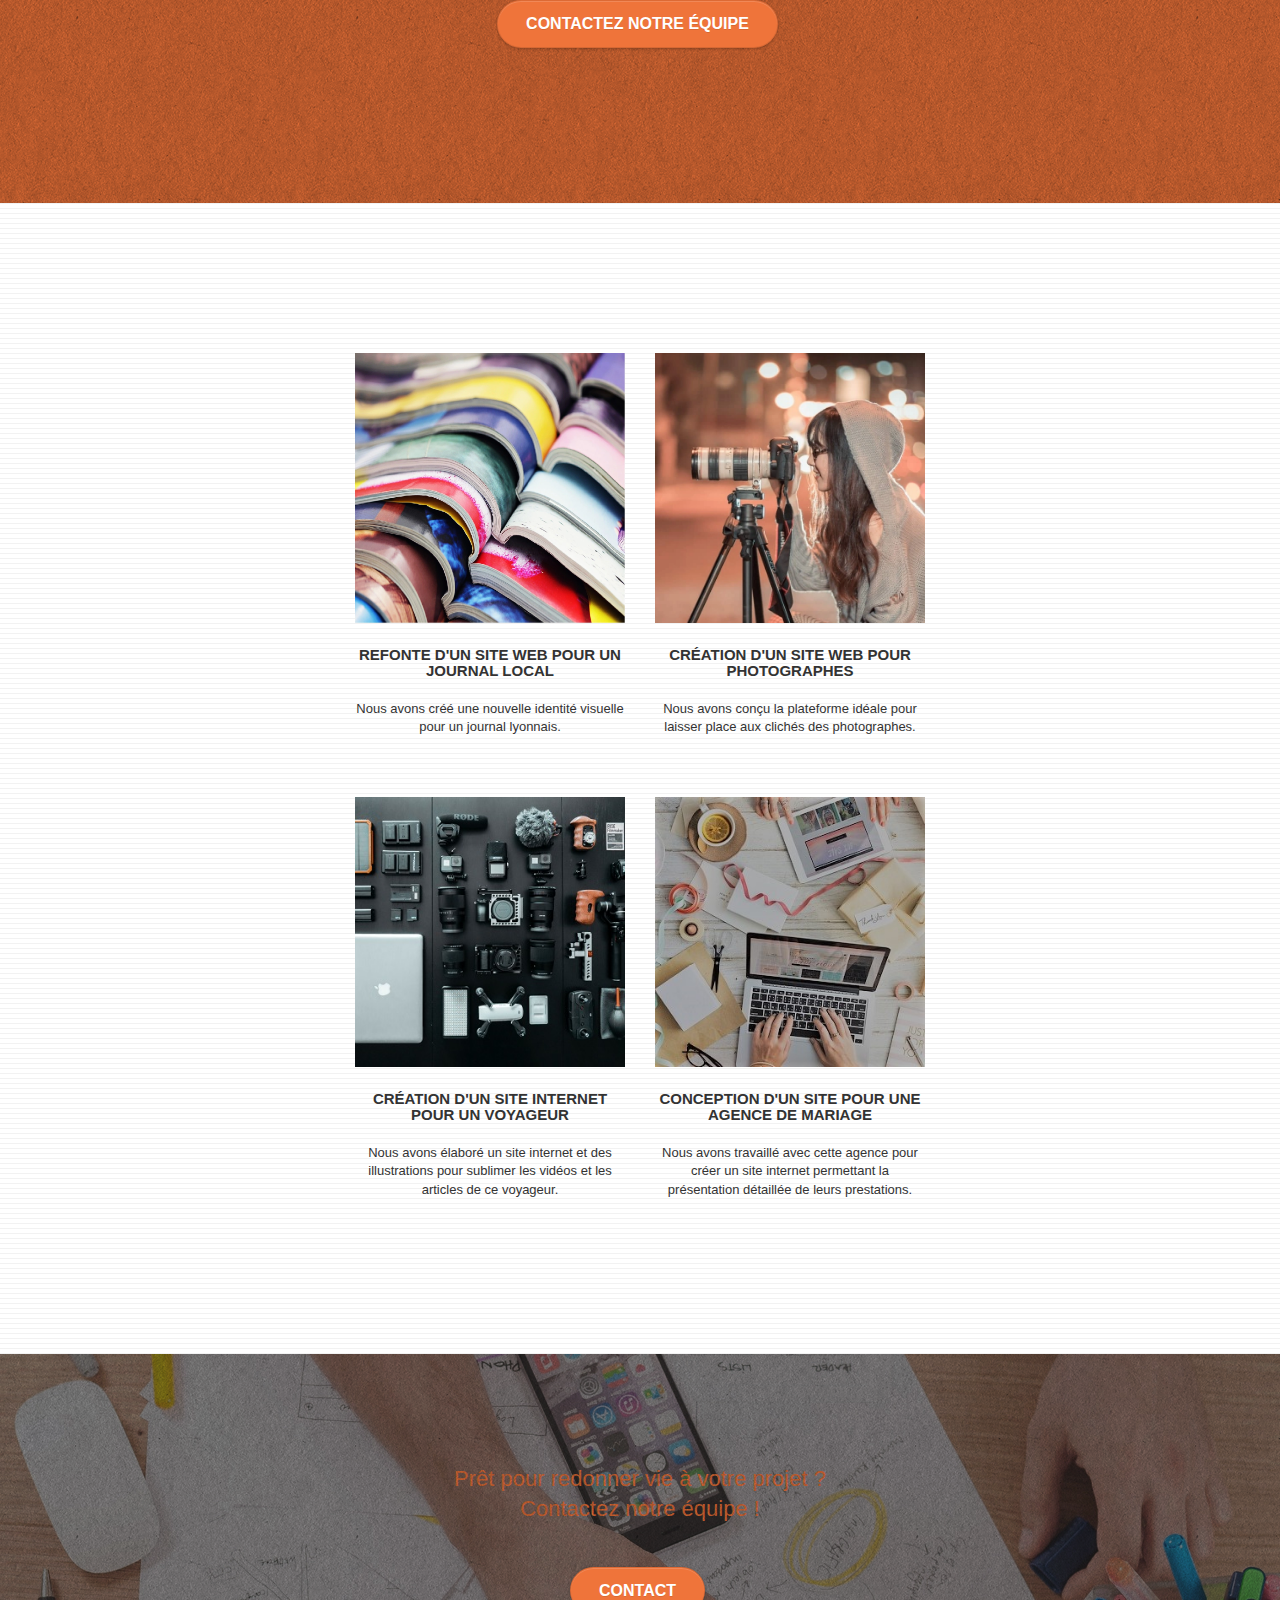
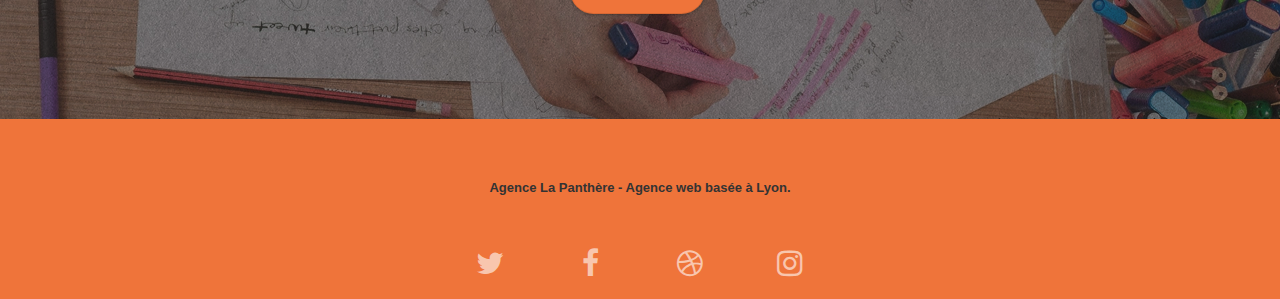
==== commit 666d592d: "project improvment -> Add some fix" ====
--- a/index.html
+++ b/index.html
@@ -8,18 +8,18 @@
 	<meta name="description"
 		content="L'agence la Panthère est une grand agence basée à Lyon de Web design. Elle aide les entreprises à devenir attractives et visibles sur internet.">
 	<meta name="viewport" content="width=device-width, initial-scale=1.0, viewport-fit=cover">
-
-	<script src="./js/jquery-2.1.0.js"></script>
-	<script src="./js/bootstrap.js"></script>
-	<script src="./js/blocs.js"></script>
-	<script src="./js/jquery.touchSwipe.js"></script>
-	<script src="./js/gmaps.js"></script>
-
-	<link rel="shortcut icon" type="image/png" href="favicon.jpg">
+    
+	<link rel="shortcut icon" type="image/png" href="favicon.jpg"> 
 	<link rel="stylesheet" type="text/css" href="./css/bootstrap.css">
 	<link rel="stylesheet" type="text/css" href="style.css">
 	<link rel="stylesheet" type="text/css" href="./css/font-awesome.css">
 	<link rel="stylesheet" type="text/css" href="./css/et-line.css">
+    
+	<link rel="preload" href="./js/blocs.js" as="script">
+	<link rel="preload" href="./js/jquery.touchSwipe.js" as="script">
+	<link rel="preload" href="./js/gmaps.js" as="script">
+	<link rel="preload" href="./js/bootstrap.js" as="script">
+	<link rel="preload" href="./js/jquery-2.1.0.js" as="script">
 
 	<title>La Panthère - Grande agence de web design basée à Lyon</title>
 
@@ -248,8 +248,8 @@
 			<div class="container bloc-sm">
 				<div class="row">
 					<div class="col-sm-12">
-						<p class="text-center black-background">
-							Agence La Panthère - Agence web basée à Lyon.<br>
+						<p class="text-center black-background bold">
+							Agence La Panthère - Agence web basée à Lyon.
 						</p>
 						<div class="row row-no-gutters social">
 							<div class="col-sm-3">
--- a/style.css
+++ b/style.css
@@ -726,6 +726,15 @@
     color: #333333!important;
 }
 
+p {
+    color: #333333!important;
+    font-size: 13px!important;
+}
+
+.bold{
+    font-weight: bold;
+}
+
 h4 {
     color: #333333!important;
 }
@@ -754,7 +763,6 @@
 }
 
 .black-background {
-    /*background-color: rgba(133, 115, 61, 0.7);*/
     padding: 40px 40px 40px 40px;
 }
 
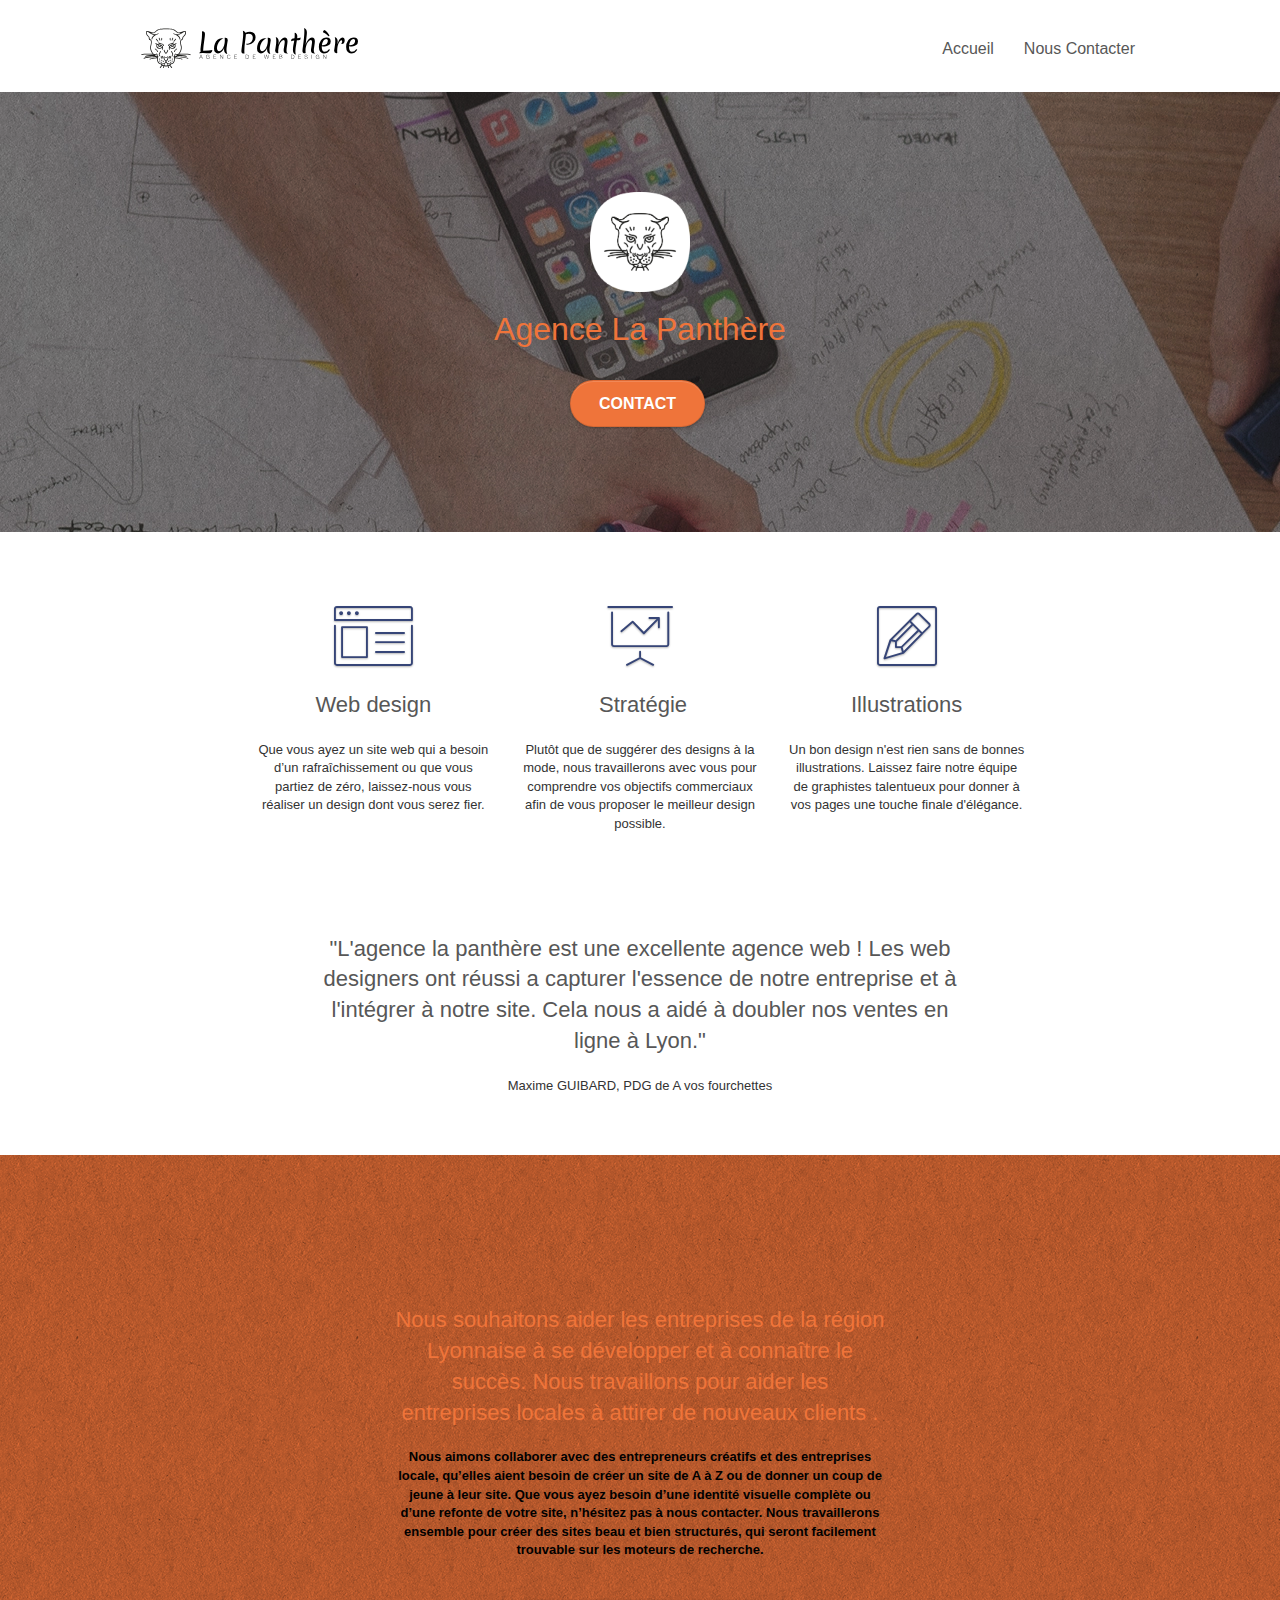
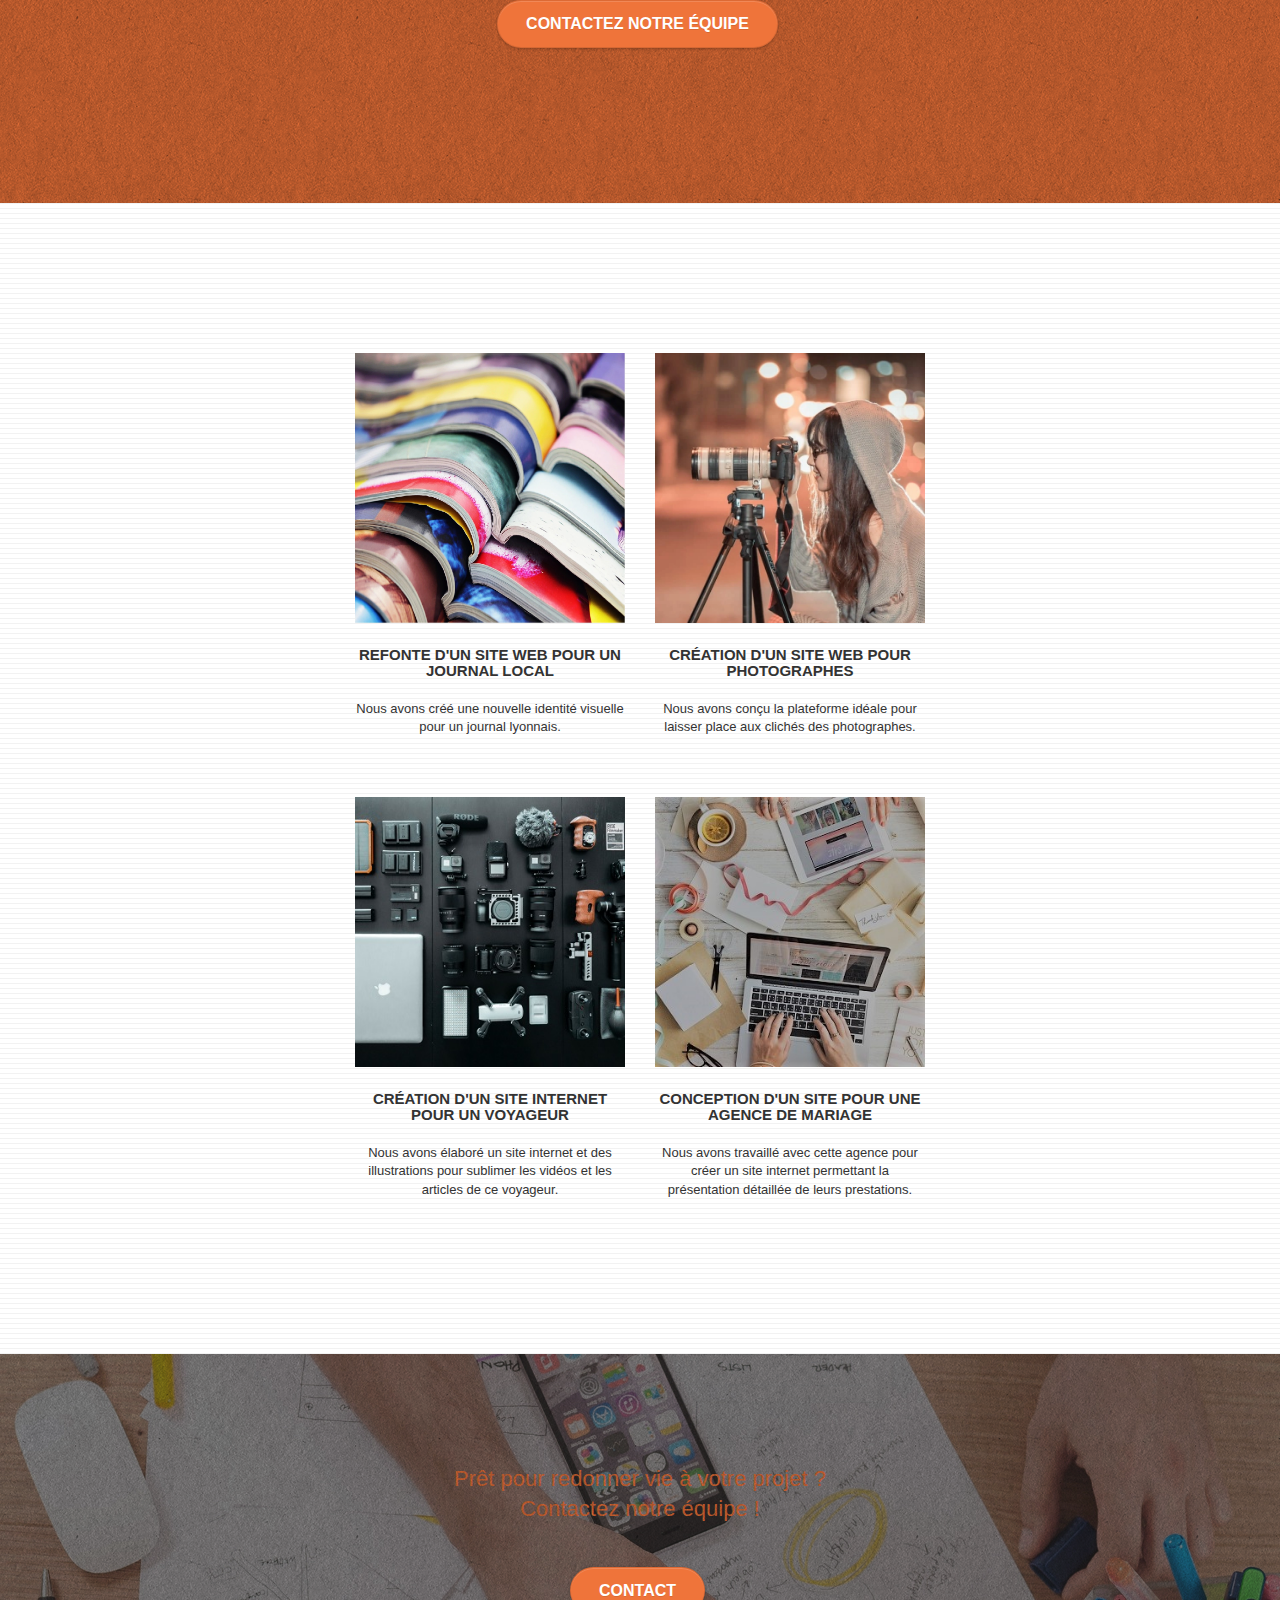
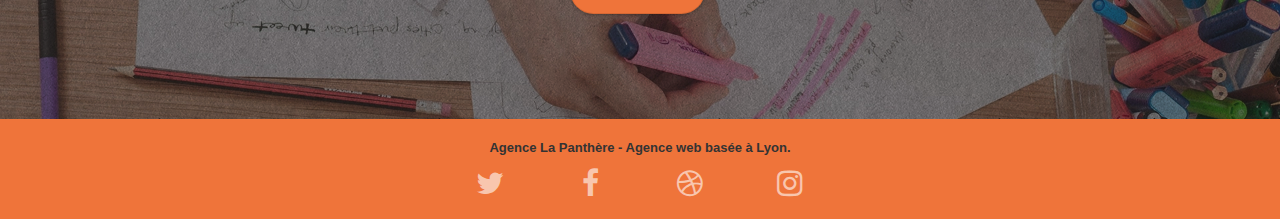
==== commit a76e1e2f: "project improvment -> Add some fix" ====
--- a/index.html
+++ b/index.html
@@ -248,7 +248,7 @@
 			<div class="container bloc-sm">
 				<div class="row">
 					<div class="col-sm-12">
-						<p class="text-center black-background bold">
+						<p class="text-center black bold">
 							Agence La Panthère - Agence web basée à Lyon.
 						</p>
 						<div class="row row-no-gutters social">
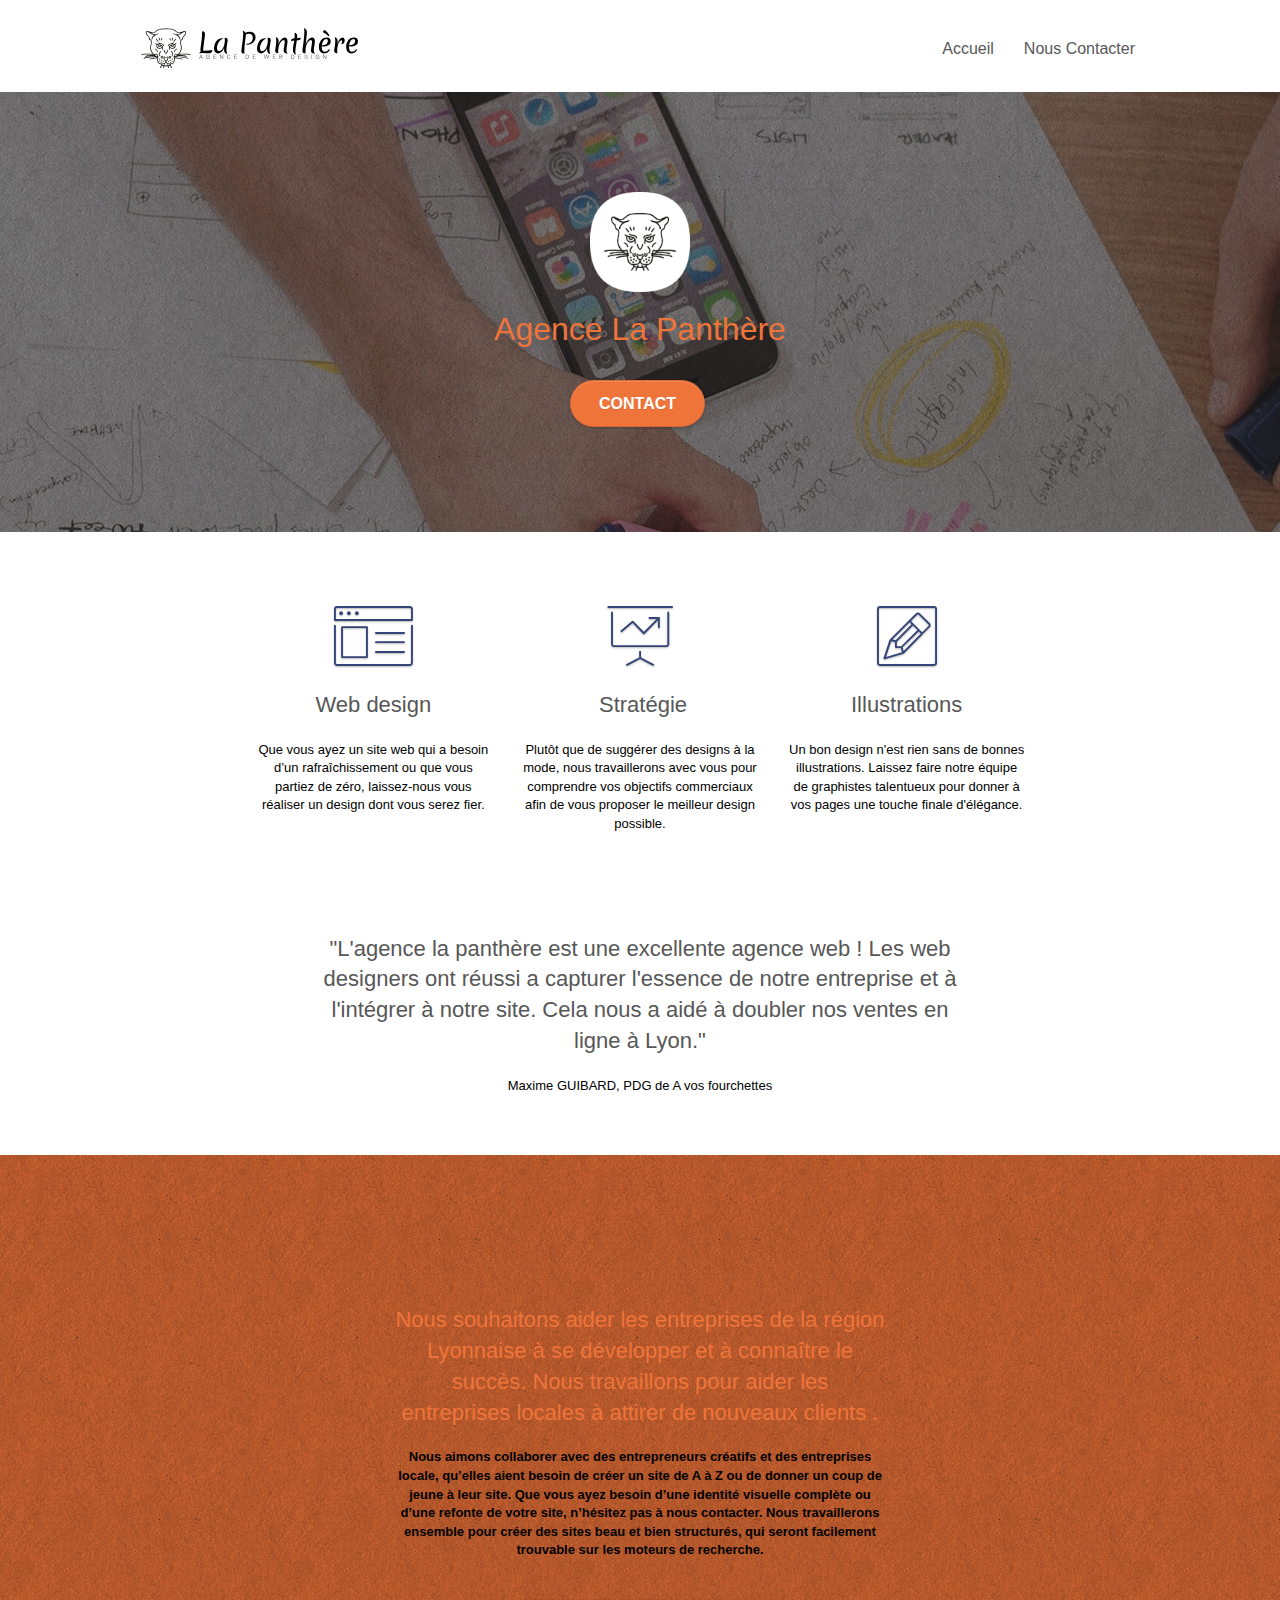
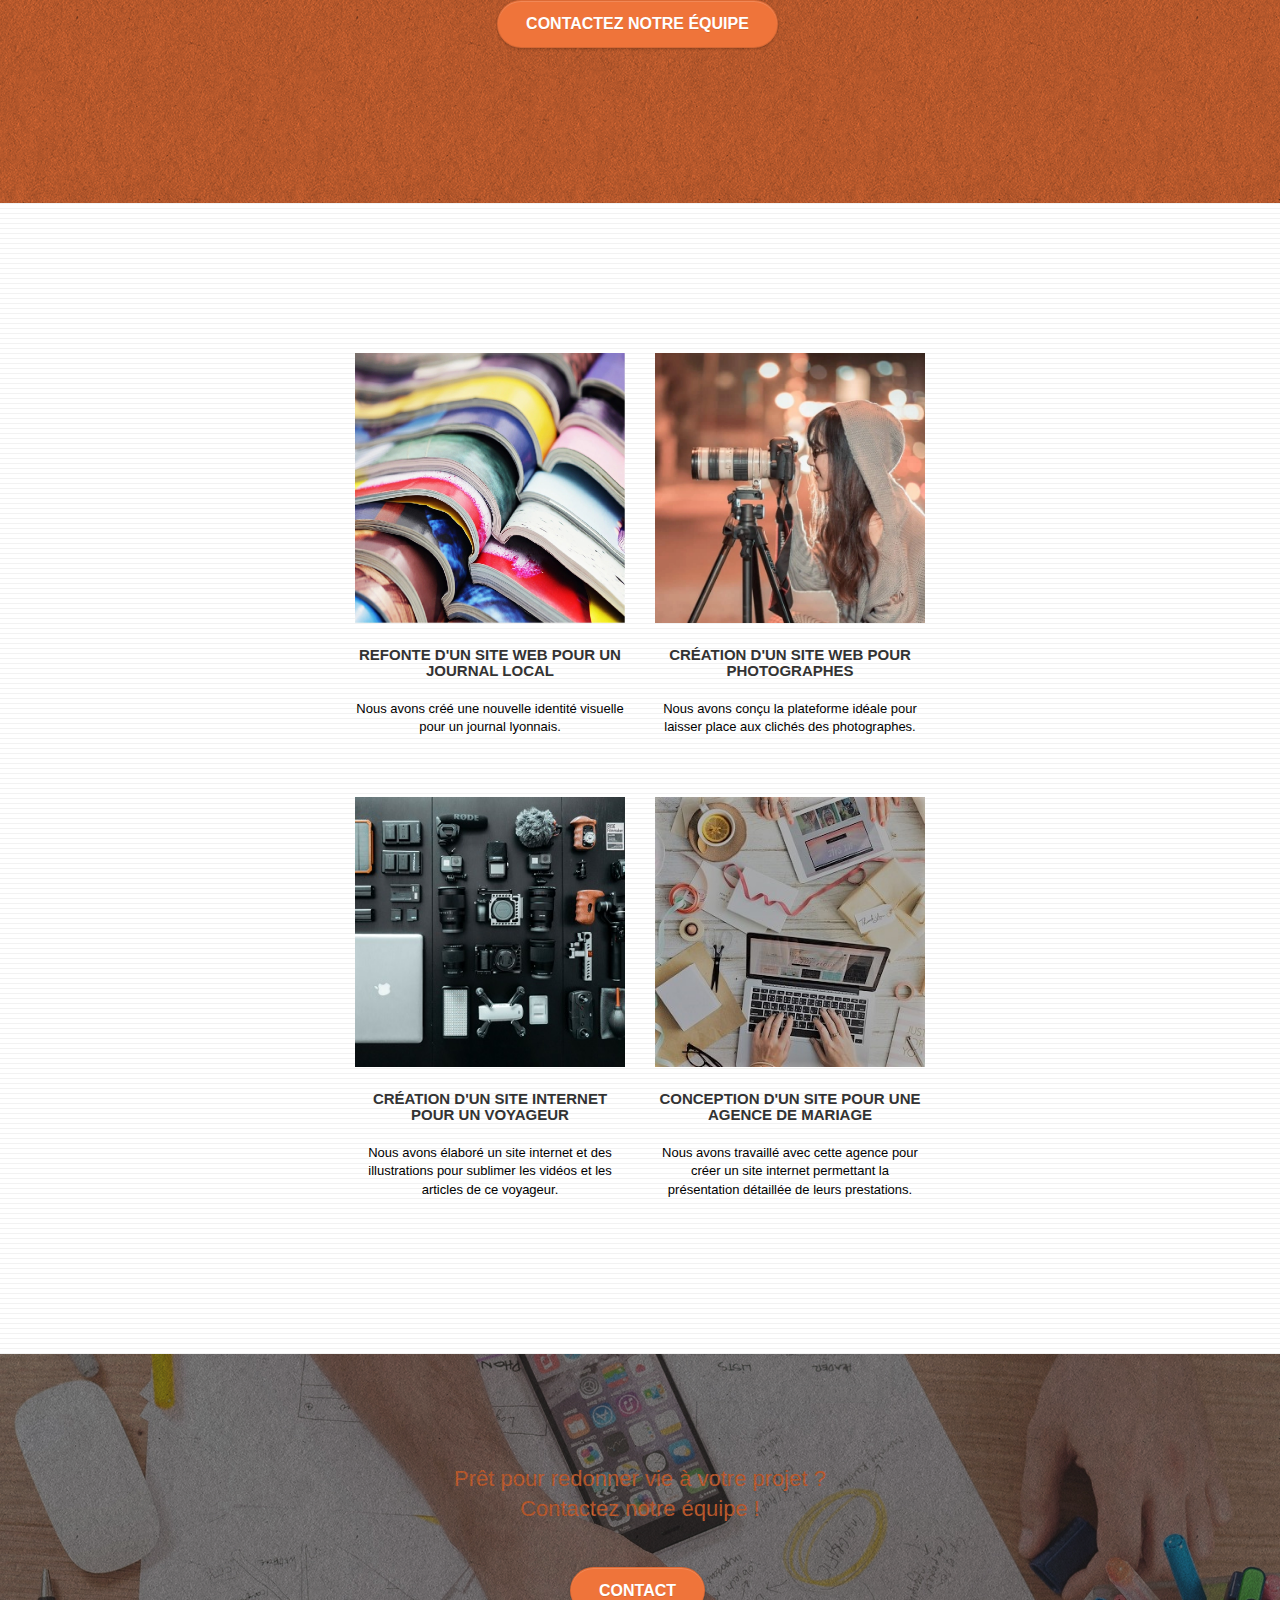
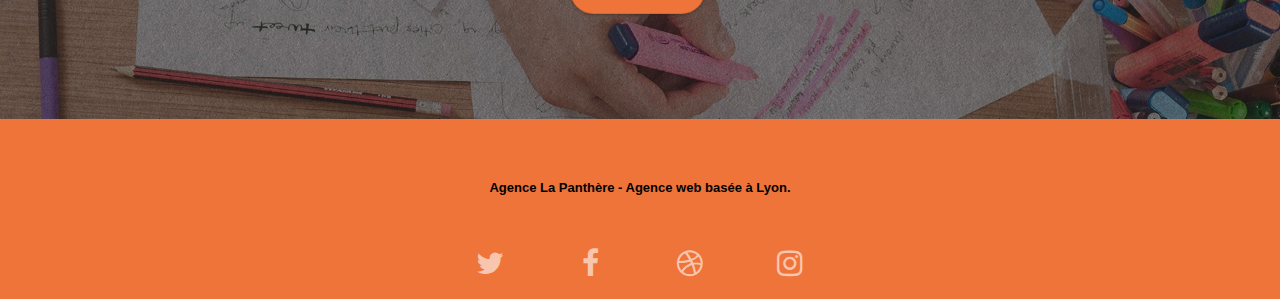
==== commit 96b33960: "Push for the final defense. -> Delete last references -> W3 CSS validator -> Minimysis bootstrap -> " ====
--- a/index.html
+++ b/index.html
@@ -248,7 +248,7 @@
 			<div class="container bloc-sm">
 				<div class="row">
 					<div class="col-sm-12">
-						<p class="text-center black bold">
+						<p class="text-center black black-background bold">
 							Agence La Panthère - Agence web basée à Lyon.
 						</p>
 						<div class="row row-no-gutters social">
--- a/style.css
+++ b/style.css
@@ -727,7 +727,7 @@
 }
 
 p {
-    color: #333333!important;
+    color: rgb(0, 0, 0)!important;
     font-size: 13px!important;
 }
 
